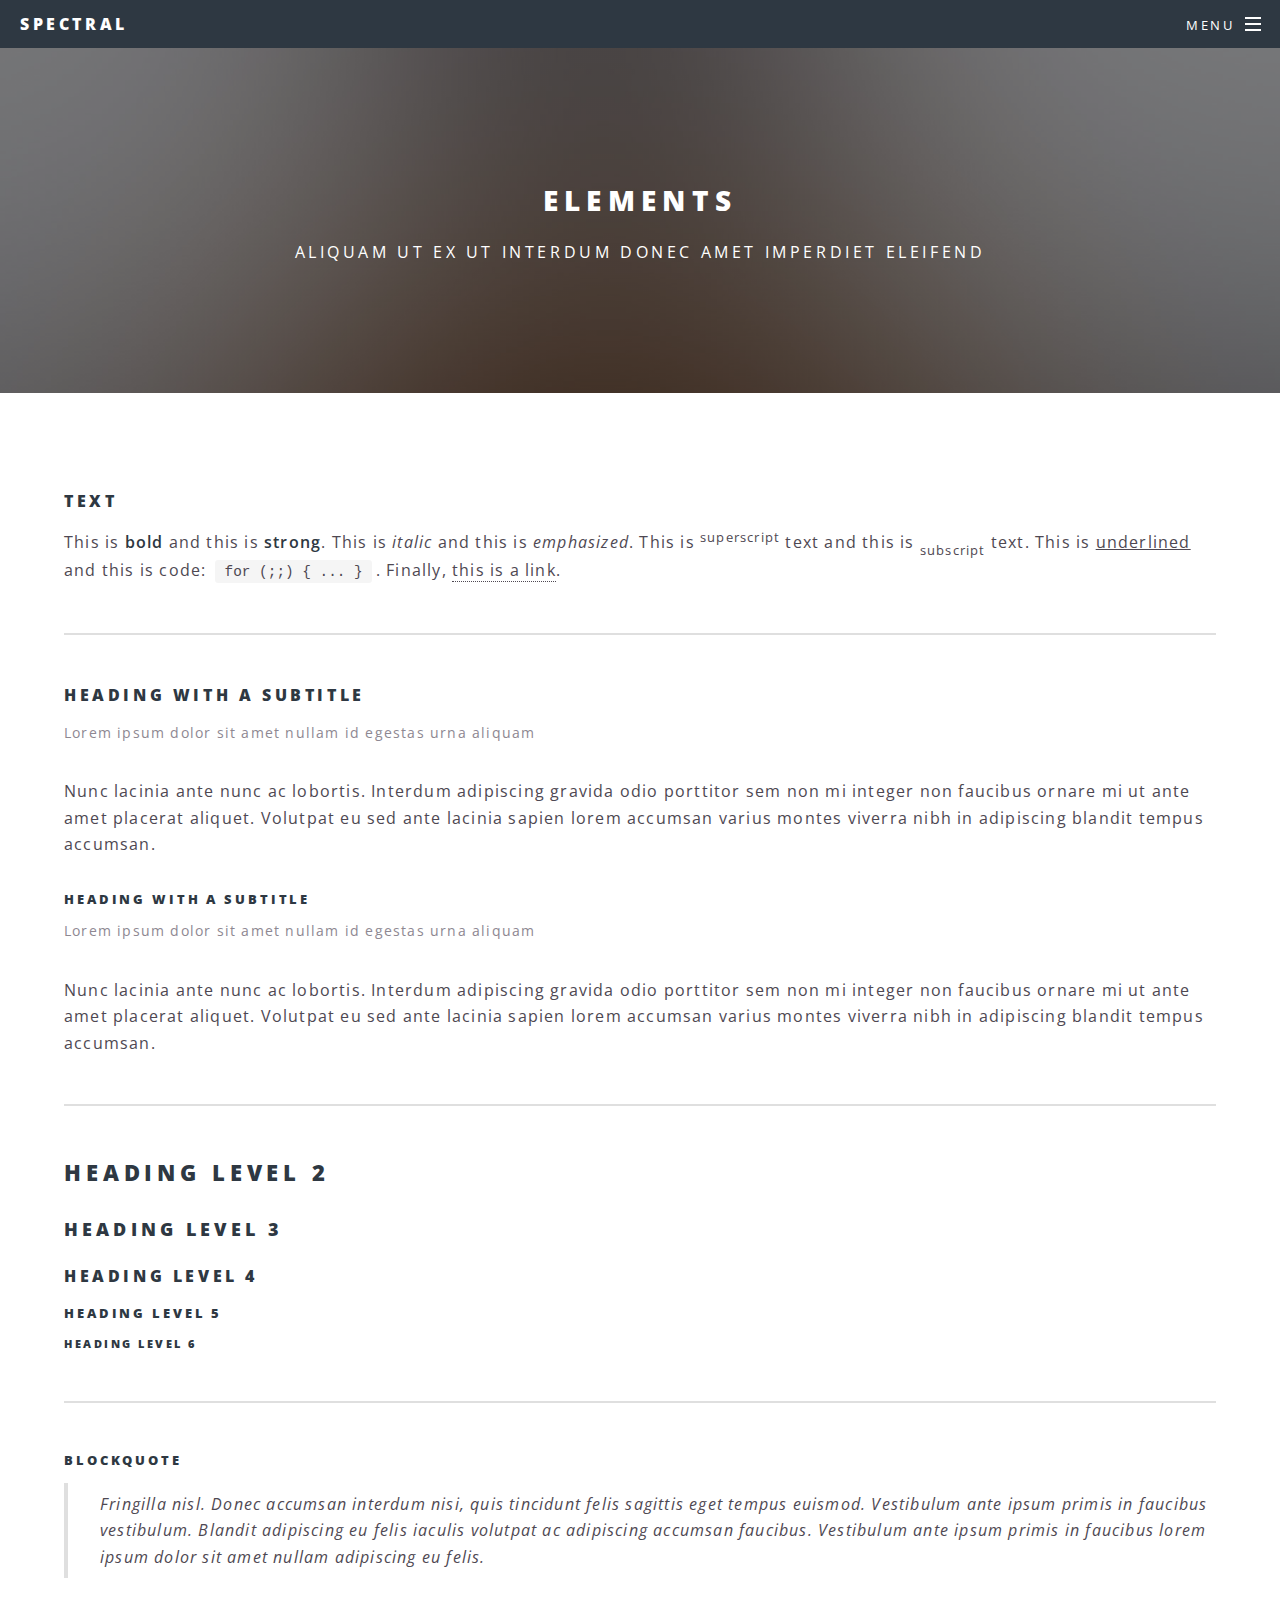
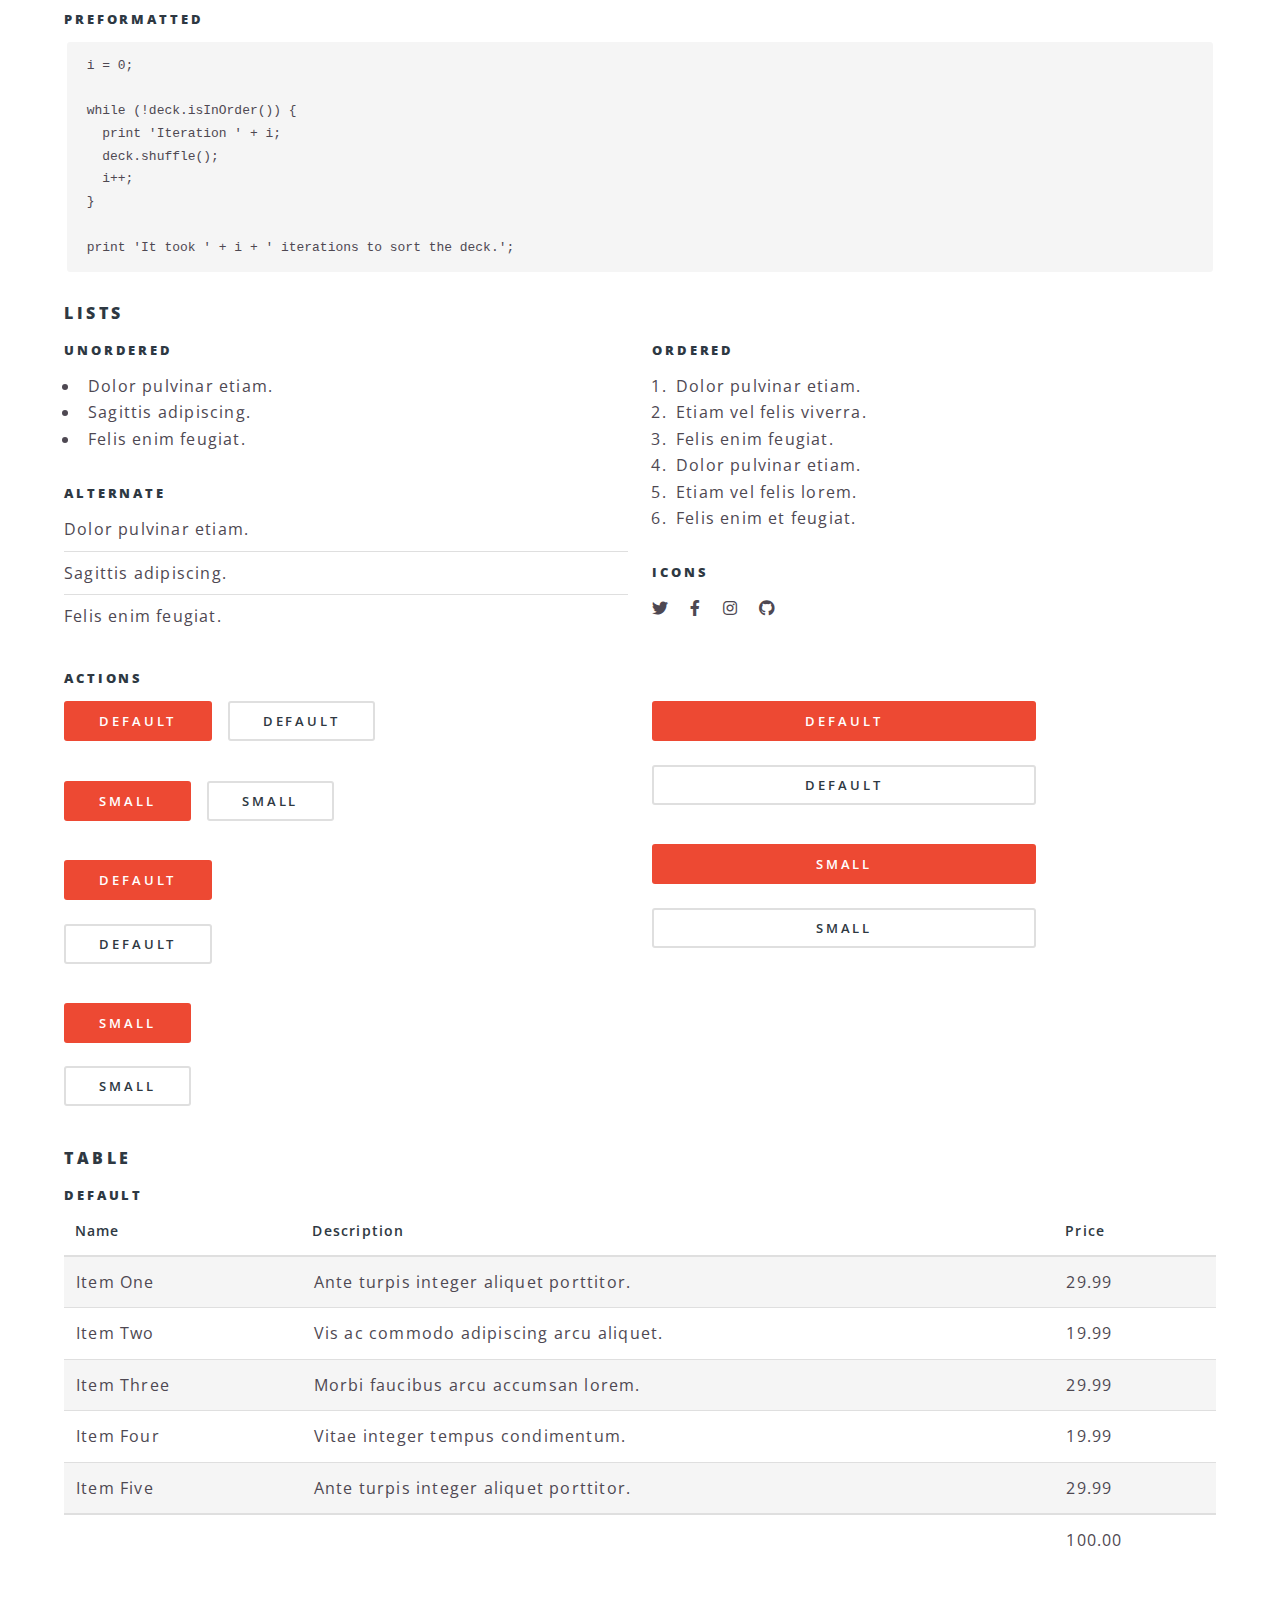
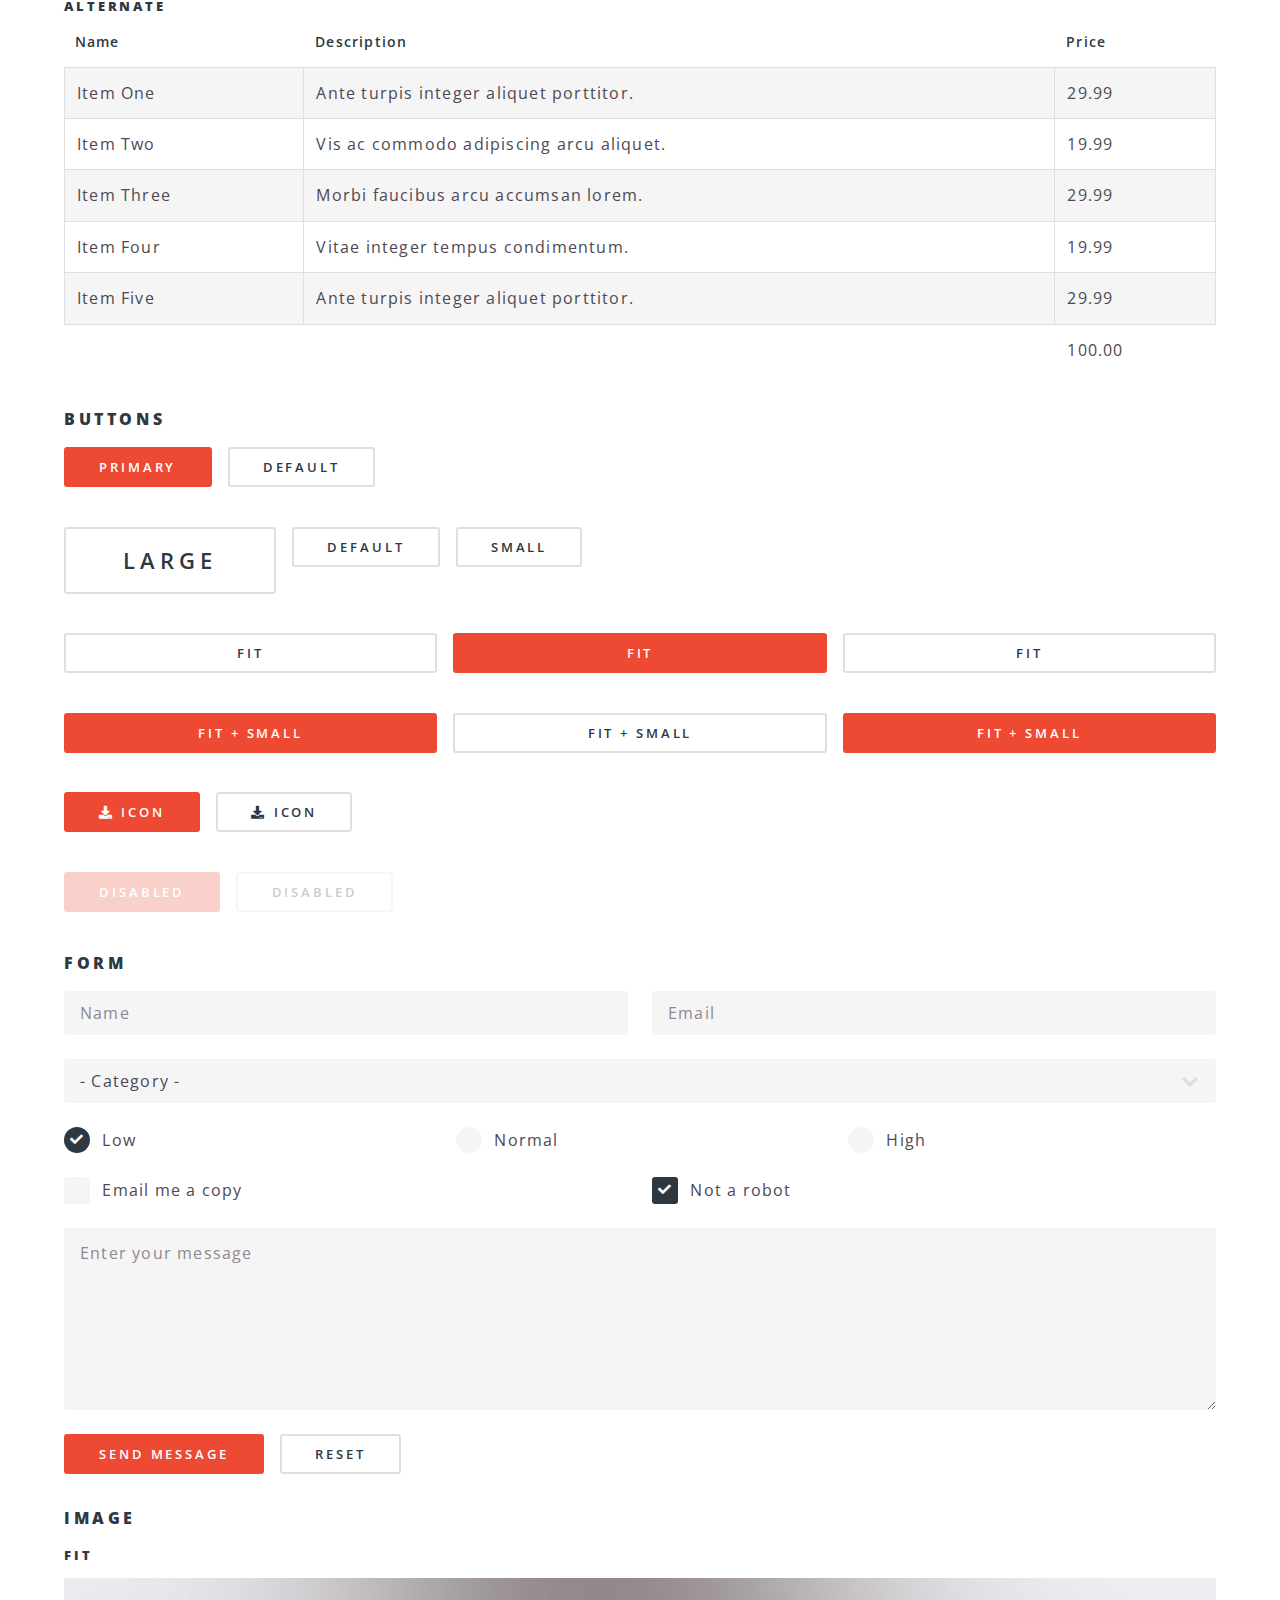
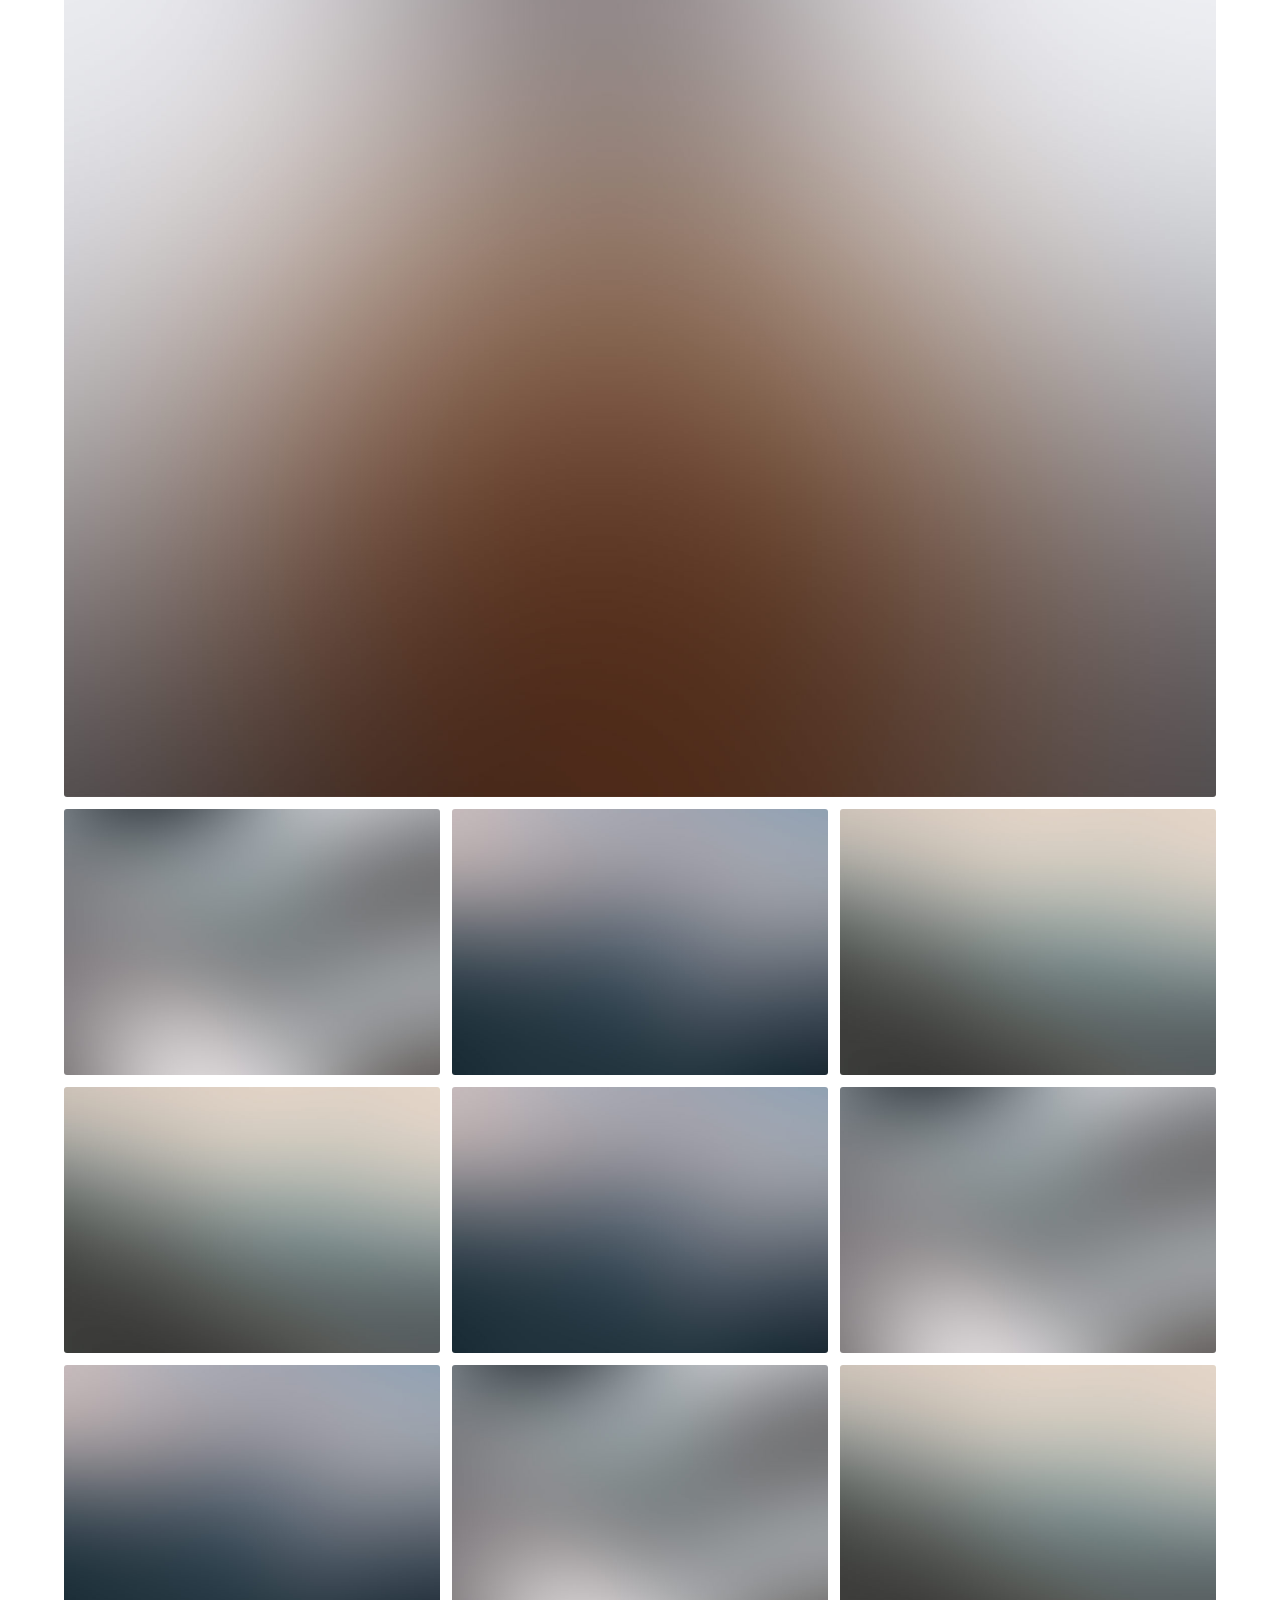
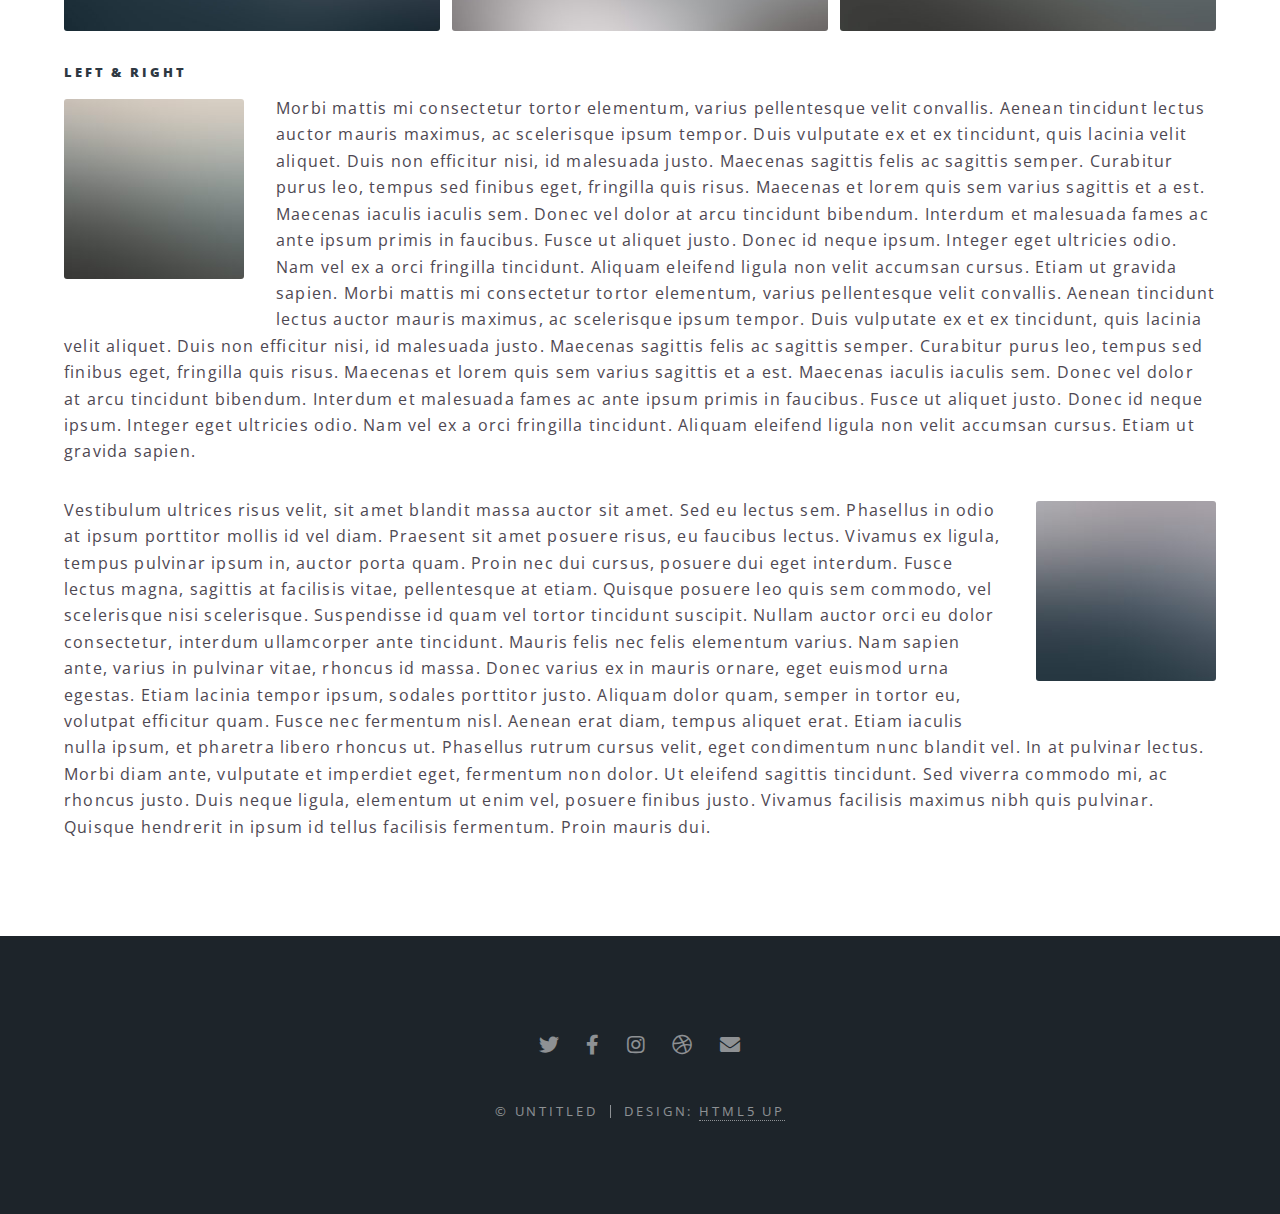
==== elements.html @ 9e17412e "initial commit" ====
<!DOCTYPE HTML>
<!--
	Spectral by HTML5 UP
	html5up.net | @ajlkn
	Free for personal and commercial use under the CCA 3.0 license (html5up.net/license)
-->
<html>
	<head>
		<title>Elements - Spectral by HTML5 UP</title>
		<meta charset="utf-8" />
		<meta name="viewport" content="width=device-width, initial-scale=1, user-scalable=no" />
		<link rel="stylesheet" href="assets/css/main.css" />
		<noscript><link rel="stylesheet" href="assets/css/noscript.css" /></noscript>
	</head>
	<body class="is-preload">

		<!-- Page Wrapper -->
			<div id="page-wrapper">

				<!-- Header -->
					<header id="header">
						<h1><a href="index.html">Spectral</a></h1>
						<nav id="nav">
							<ul>
								<li class="special">
									<a href="#menu" class="menuToggle"><span>Menu</span></a>
									<div id="menu">
										<ul>
											<li><a href="index.html">Home</a></li>
											<li><a href="generic.html">Generic</a></li>
											<li><a href="elements.html">Elements</a></li>
											<li><a href="#">Sign Up</a></li>
											<li><a href="#">Log In</a></li>
										</ul>
									</div>
								</li>
							</ul>
						</nav>
					</header>

				<!-- Main -->
					<article id="main">
						<header>
							<h2>Elements</h2>
							<p>Aliquam ut ex ut interdum donec amet imperdiet eleifend</p>
						</header>
						<section class="wrapper style5">
							<div class="inner">

								<section>
									<h4>Text</h4>
									<p>This is <b>bold</b> and this is <strong>strong</strong>. This is <i>italic</i> and this is <em>emphasized</em>.
									This is <sup>superscript</sup> text and this is <sub>subscript</sub> text.
									This is <u>underlined</u> and this is code: <code>for (;;) { ... }</code>. Finally, <a href="#">this is a link</a>.</p>
									<hr />
									<header>
										<h4>Heading with a Subtitle</h4>
										<p>Lorem ipsum dolor sit amet nullam id egestas urna aliquam</p>
									</header>
									<p>Nunc lacinia ante nunc ac lobortis. Interdum adipiscing gravida odio porttitor sem non mi integer non faucibus ornare mi ut ante amet placerat aliquet. Volutpat eu sed ante lacinia sapien lorem accumsan varius montes viverra nibh in adipiscing blandit tempus accumsan.</p>
									<header>
										<h5>Heading with a Subtitle</h5>
										<p>Lorem ipsum dolor sit amet nullam id egestas urna aliquam</p>
									</header>
									<p>Nunc lacinia ante nunc ac lobortis. Interdum adipiscing gravida odio porttitor sem non mi integer non faucibus ornare mi ut ante amet placerat aliquet. Volutpat eu sed ante lacinia sapien lorem accumsan varius montes viverra nibh in adipiscing blandit tempus accumsan.</p>
									<hr />
									<h2>Heading Level 2</h2>
									<h3>Heading Level 3</h3>
									<h4>Heading Level 4</h4>
									<h5>Heading Level 5</h5>
									<h6>Heading Level 6</h6>
									<hr />
									<h5>Blockquote</h5>
									<blockquote>Fringilla nisl. Donec accumsan interdum nisi, quis tincidunt felis sagittis eget tempus euismod. Vestibulum ante ipsum primis in faucibus vestibulum. Blandit adipiscing eu felis iaculis volutpat ac adipiscing accumsan faucibus. Vestibulum ante ipsum primis in faucibus lorem ipsum dolor sit amet nullam adipiscing eu felis.</blockquote>
									<h5>Preformatted</h5>
									<pre><code>i = 0;

while (!deck.isInOrder()) {
  print 'Iteration ' + i;
  deck.shuffle();
  i++;
}

print 'It took ' + i + ' iterations to sort the deck.';</code></pre>
								</section>

								<section>
									<h4>Lists</h4>
									<div class="row">
										<div class="col-6 col-12-medium">
											<h5>Unordered</h5>
											<ul>
												<li>Dolor pulvinar etiam.</li>
												<li>Sagittis adipiscing.</li>
												<li>Felis enim feugiat.</li>
											</ul>
											<h5>Alternate</h5>
											<ul class="alt">
												<li>Dolor pulvinar etiam.</li>
												<li>Sagittis adipiscing.</li>
												<li>Felis enim feugiat.</li>
											</ul>
										</div>
										<div class="col-6 col-12-medium">
											<h5>Ordered</h5>
											<ol>
												<li>Dolor pulvinar etiam.</li>
												<li>Etiam vel felis viverra.</li>
												<li>Felis enim feugiat.</li>
												<li>Dolor pulvinar etiam.</li>
												<li>Etiam vel felis lorem.</li>
												<li>Felis enim et feugiat.</li>
											</ol>
											<h5>Icons</h5>
											<ul class="icons">
												<li><a href="#" class="icon brands fa-twitter"><span class="label">Twitter</span></a></li>
												<li><a href="#" class="icon brands fa-facebook-f"><span class="label">Facebook</span></a></li>
												<li><a href="#" class="icon brands fa-instagram"><span class="label">Instagram</span></a></li>
												<li><a href="#" class="icon brands fa-github"><span class="label">Github</span></a></li>
											</ul>
										</div>
									</div>
									<h5>Actions</h5>
									<div class="row">
										<div class="col-6 col-12-medium">
											<ul class="actions">
												<li><a href="#" class="button primary">Default</a></li>
												<li><a href="#" class="button">Default</a></li>
											</ul>
											<ul class="actions small">
												<li><a href="#" class="button primary small">Small</a></li>
												<li><a href="#" class="button small">Small</a></li>
											</ul>
											<ul class="actions stacked">
												<li><a href="#" class="button primary">Default</a></li>
												<li><a href="#" class="button">Default</a></li>
											</ul>
											<ul class="actions stacked">
												<li><a href="#" class="button primary small">Small</a></li>
												<li><a href="#" class="button small">Small</a></li>
											</ul>
										</div>
										<div class="col-6 col-12-medium">
											<ul class="actions stacked">
												<li><a href="#" class="button primary fit">Default</a></li>
												<li><a href="#" class="button fit">Default</a></li>
											</ul>
											<ul class="actions stacked">
												<li><a href="#" class="button primary small fit">Small</a></li>
												<li><a href="#" class="button small fit">Small</a></li>
											</ul>
										</div>
									</div>
								</section>

								<section>
									<h4>Table</h4>
									<h5>Default</h5>
									<div class="table-wrapper">
										<table>
											<thead>
												<tr>
													<th>Name</th>
													<th>Description</th>
													<th>Price</th>
												</tr>
											</thead>
											<tbody>
												<tr>
													<td>Item One</td>
													<td>Ante turpis integer aliquet porttitor.</td>
													<td>29.99</td>
												</tr>
												<tr>
													<td>Item Two</td>
													<td>Vis ac commodo adipiscing arcu aliquet.</td>
													<td>19.99</td>
												</tr>
												<tr>
													<td>Item Three</td>
													<td> Morbi faucibus arcu accumsan lorem.</td>
													<td>29.99</td>
												</tr>
												<tr>
													<td>Item Four</td>
													<td>Vitae integer tempus condimentum.</td>
													<td>19.99</td>
												</tr>
												<tr>
													<td>Item Five</td>
													<td>Ante turpis integer aliquet porttitor.</td>
													<td>29.99</td>
												</tr>
											</tbody>
											<tfoot>
												<tr>
													<td colspan="2"></td>
													<td>100.00</td>
												</tr>
											</tfoot>
										</table>
									</div>

									<h5>Alternate</h5>
									<div class="table-wrapper">
										<table class="alt">
											<thead>
												<tr>
													<th>Name</th>
													<th>Description</th>
													<th>Price</th>
												</tr>
											</thead>
											<tbody>
												<tr>
													<td>Item One</td>
													<td>Ante turpis integer aliquet porttitor.</td>
													<td>29.99</td>
												</tr>
												<tr>
													<td>Item Two</td>
													<td>Vis ac commodo adipiscing arcu aliquet.</td>
													<td>19.99</td>
												</tr>
												<tr>
													<td>Item Three</td>
													<td> Morbi faucibus arcu accumsan lorem.</td>
													<td>29.99</td>
												</tr>
												<tr>
													<td>Item Four</td>
													<td>Vitae integer tempus condimentum.</td>
													<td>19.99</td>
												</tr>
												<tr>
													<td>Item Five</td>
													<td>Ante turpis integer aliquet porttitor.</td>
													<td>29.99</td>
												</tr>
											</tbody>
											<tfoot>
												<tr>
													<td colspan="2"></td>
													<td>100.00</td>
												</tr>
											</tfoot>
										</table>
									</div>
								</section>

								<section>
									<h4>Buttons</h4>
									<ul class="actions">
										<li><a href="#" class="button primary">Primary</a></li>
										<li><a href="#" class="button">Default</a></li>
									</ul>
									<ul class="actions">
										<li><a href="#" class="button large">Large</a></li>
										<li><a href="#" class="button">Default</a></li>
										<li><a href="#" class="button small">Small</a></li>
									</ul>
									<ul class="actions fit">
										<li><a href="#" class="button fit">Fit</a></li>
										<li><a href="#" class="button primary fit">Fit</a></li>
										<li><a href="#" class="button fit">Fit</a></li>
									</ul>
									<ul class="actions fit small">
										<li><a href="#" class="button primary fit small">Fit + Small</a></li>
										<li><a href="#" class="button fit small">Fit + Small</a></li>
										<li><a href="#" class="button primary fit small">Fit + Small</a></li>
									</ul>
									<ul class="actions">
										<li><a href="#" class="button primary icon solid fa-download">Icon</a></li>
										<li><a href="#" class="button icon solid fa-download">Icon</a></li>
									</ul>
									<ul class="actions">
										<li><span class="button primary disabled">Disabled</span></li>
										<li><span class="button disabled">Disabled</span></li>
									</ul>
								</section>

								<section>
									<h4>Form</h4>
									<form method="post" action="#">
										<div class="row gtr-uniform">
											<div class="col-6 col-12-xsmall">
												<input type="text" name="demo-name" id="demo-name" value="" placeholder="Name" />
											</div>
											<div class="col-6 col-12-xsmall">
												<input type="email" name="demo-email" id="demo-email" value="" placeholder="Email" />
											</div>
											<div class="col-12">
												<select name="demo-category" id="demo-category">
													<option value="">- Category -</option>
													<option value="1">Manufacturing</option>
													<option value="1">Shipping</option>
													<option value="1">Administration</option>
													<option value="1">Human Resources</option>
												</select>
											</div>
											<div class="col-4 col-12-small">
												<input type="radio" id="demo-priority-low" name="demo-priority" checked>
												<label for="demo-priority-low">Low</label>
											</div>
											<div class="col-4 col-12-small">
												<input type="radio" id="demo-priority-normal" name="demo-priority">
												<label for="demo-priority-normal">Normal</label>
											</div>
											<div class="col-4 col-12-small">
												<input type="radio" id="demo-priority-high" name="demo-priority">
												<label for="demo-priority-high">High</label>
											</div>
											<div class="col-6 col-12-small">
												<input type="checkbox" id="demo-copy" name="demo-copy">
												<label for="demo-copy">Email me a copy</label>
											</div>
											<div class="col-6 col-12-small">
												<input type="checkbox" id="demo-human" name="demo-human" checked>
												<label for="demo-human">Not a robot</label>
											</div>
											<div class="col-12">
												<textarea name="demo-message" id="demo-message" placeholder="Enter your message" rows="6"></textarea>
											</div>
											<div class="col-12">
												<ul class="actions">
													<li><input type="submit" value="Send Message" class="primary" /></li>
													<li><input type="reset" value="Reset" /></li>
												</ul>
											</div>
										</div>
									</form>
								</section>

								<section>
									<h4>Image</h4>
									<h5>Fit</h5>
									<div class="box alt">
										<div class="row gtr-50 gtr-uniform">
											<div class="col-12"><span class="image fit"><img src="images/banner.jpg" alt="" /></span></div>
											<div class="col-4"><span class="image fit"><img src="images/pic01.jpg" alt="" /></span></div>
											<div class="col-4"><span class="image fit"><img src="images/pic02.jpg" alt="" /></span></div>
											<div class="col-4"><span class="image fit"><img src="images/pic03.jpg" alt="" /></span></div>
											<div class="col-4"><span class="image fit"><img src="images/pic03.jpg" alt="" /></span></div>
											<div class="col-4"><span class="image fit"><img src="images/pic02.jpg" alt="" /></span></div>
											<div class="col-4"><span class="image fit"><img src="images/pic01.jpg" alt="" /></span></div>
											<div class="col-4"><span class="image fit"><img src="images/pic02.jpg" alt="" /></span></div>
											<div class="col-4"><span class="image fit"><img src="images/pic01.jpg" alt="" /></span></div>
											<div class="col-4"><span class="image fit"><img src="images/pic03.jpg" alt="" /></span></div>
										</div>
									</div>
									<h5>Left &amp; Right</h5>
									<p><span class="image left"><img src="images/pic04.jpg" alt="" /></span>Morbi mattis mi consectetur tortor elementum, varius pellentesque velit convallis. Aenean tincidunt lectus auctor mauris maximus, ac scelerisque ipsum tempor. Duis vulputate ex et ex tincidunt, quis lacinia velit aliquet. Duis non efficitur nisi, id malesuada justo. Maecenas sagittis felis ac sagittis semper. Curabitur purus leo, tempus sed finibus eget, fringilla quis risus. Maecenas et lorem quis sem varius sagittis et a est. Maecenas iaculis iaculis sem. Donec vel dolor at arcu tincidunt bibendum. Interdum et malesuada fames ac ante ipsum primis in faucibus. Fusce ut aliquet justo. Donec id neque ipsum. Integer eget ultricies odio. Nam vel ex a orci fringilla tincidunt. Aliquam eleifend ligula non velit accumsan cursus. Etiam ut gravida sapien. Morbi mattis mi consectetur tortor elementum, varius pellentesque velit convallis. Aenean tincidunt lectus auctor mauris maximus, ac scelerisque ipsum tempor. Duis vulputate ex et ex tincidunt, quis lacinia velit aliquet. Duis non efficitur nisi, id malesuada justo. Maecenas sagittis felis ac sagittis semper. Curabitur purus leo, tempus sed finibus eget, fringilla quis risus. Maecenas et lorem quis sem varius sagittis et a est. Maecenas iaculis iaculis sem. Donec vel dolor at arcu tincidunt bibendum. Interdum et malesuada fames ac ante ipsum primis in faucibus. Fusce ut aliquet justo. Donec id neque ipsum. Integer eget ultricies odio. Nam vel ex a orci fringilla tincidunt. Aliquam eleifend ligula non velit accumsan cursus. Etiam ut gravida sapien.</p>
									<p><span class="image right"><img src="images/pic05.jpg" alt="" /></span>Vestibulum ultrices risus velit, sit amet blandit massa auctor sit amet. Sed eu lectus sem. Phasellus in odio at ipsum porttitor mollis id vel diam. Praesent sit amet posuere risus, eu faucibus lectus. Vivamus ex ligula, tempus pulvinar ipsum in, auctor porta quam. Proin nec dui cursus, posuere dui eget interdum. Fusce lectus magna, sagittis at facilisis vitae, pellentesque at etiam. Quisque posuere leo quis sem commodo, vel scelerisque nisi scelerisque. Suspendisse id quam vel tortor tincidunt suscipit. Nullam auctor orci eu dolor consectetur, interdum ullamcorper ante tincidunt. Mauris felis nec felis elementum varius. Nam sapien ante, varius in pulvinar vitae, rhoncus id massa. Donec varius ex in mauris ornare, eget euismod urna egestas. Etiam lacinia tempor ipsum, sodales porttitor justo. Aliquam dolor quam, semper in tortor eu, volutpat efficitur quam. Fusce nec fermentum nisl. Aenean erat diam, tempus aliquet erat. Etiam iaculis nulla ipsum, et pharetra libero rhoncus ut. Phasellus rutrum cursus velit, eget condimentum nunc blandit vel. In at pulvinar lectus. Morbi diam ante, vulputate et imperdiet eget, fermentum non dolor. Ut eleifend sagittis tincidunt. Sed viverra commodo mi, ac rhoncus justo. Duis neque ligula, elementum ut enim vel, posuere finibus justo. Vivamus facilisis maximus nibh quis pulvinar. Quisque hendrerit in ipsum id tellus facilisis fermentum. Proin mauris dui.</p>
								</section>

							</div>
						</section>
					</article>

				<!-- Footer -->
					<footer id="footer">
						<ul class="icons">
							<li><a href="#" class="icon brands fa-twitter"><span class="label">Twitter</span></a></li>
							<li><a href="#" class="icon brands fa-facebook-f"><span class="label">Facebook</span></a></li>
							<li><a href="#" class="icon brands fa-instagram"><span class="label">Instagram</span></a></li>
							<li><a href="#" class="icon brands fa-dribbble"><span class="label">Dribbble</span></a></li>
							<li><a href="#" class="icon solid fa-envelope"><span class="label">Email</span></a></li>
						</ul>
						<ul class="copyright">
							<li>&copy; Untitled</li><li>Design: <a href="http://html5up.net">HTML5 UP</a></li>
						</ul>
					</footer>

			</div>

		<!-- Scripts -->
			<script src="assets/js/jquery.min.js"></script>
			<script src="assets/js/jquery.scrollex.min.js"></script>
			<script src="assets/js/jquery.scrolly.min.js"></script>
			<script src="assets/js/browser.min.js"></script>
			<script src="assets/js/breakpoints.min.js"></script>
			<script src="assets/js/util.js"></script>
			<script src="assets/js/main.js"></script>

	</body>
</html>
---- assets/css/main.css ----
@import url(fontawesome-all.min.css);
@import url("https://fonts.googleapis.com/css?family=Open+Sans:400,400italic,600,600italic,800,800italic");

/*
	Spectral by HTML5 UP
	html5up.net | @ajlkn
	Free for personal and commercial use under the CCA 3.0 license (html5up.net/license)
*/

html, body, div, span, applet, object,
iframe, h1, h2, h3, h4, h5, h6, p, blockquote,
pre, a, abbr, acronym, address, big, cite,
code, del, dfn, em, img, ins, kbd, q, s, samp,
small, strike, strong, sub, sup, tt, var, b,
u, i, center, dl, dt, dd, ol, ul, li, fieldset,
form, label, legend, table, caption, tbody,
tfoot, thead, tr, th, td, article, aside,
canvas, details, embed, figure, figcaption,
footer, header, hgroup, menu, nav, output, ruby,
section, summary, time, mark, audio, video {
	margin: 0;
	padding: 0;
	border: 0;
	font-size: 100%;
	font: inherit;
	vertical-align: baseline;}

article, aside, details, figcaption, figure,
footer, header, hgroup, menu, nav, section {
	display: block;}

body {
	line-height: 1;
}

ol, ul {
	list-style: none;
}

blockquote, q {
	quotes: none;
}

	blockquote:before, blockquote:after, q:before, q:after {
		content: '';
		content: none;
	}

table {
	border-collapse: collapse;
	border-spacing: 0;
}

body {
	-webkit-text-size-adjust: none;
}

mark {
	background-color: transparent;
	color: inherit;
}

input::-moz-focus-inner {
	border: 0;
	padding: 0;
}

input, select, textarea {
	-moz-appearance: none;
	-webkit-appearance: none;
	-ms-appearance: none;
	appearance: none;
}

/* Basic */

	@-ms-viewport {
		width: device-width;
	}

	html {
		box-sizing: border-box;
	}

	*, *:before, *:after {
		box-sizing: inherit;
	}

	body {
		background: #2e3842;
	}

		body.is-preload *, body.is-preload *:before, body.is-preload *:after {
			-moz-animation: none !important;
			-webkit-animation: none !important;
			-ms-animation: none !important;
			animation: none !important;
			-moz-transition: none !important;
			-webkit-transition: none !important;
			-ms-transition: none !important;
			transition: none !important;
		}

	body, input, select, textarea {
		color: #fff;
		font-family: "Open Sans", Helvetica, sans-serif;
		font-size: 15pt;
		font-weight: 400;
		letter-spacing: 0.075em;
		line-height: 1.65em;
	}

		@media screen and (max-width: 1680px) {

			body, input, select, textarea {
				font-size: 13pt;
			}

		}

		@media screen and (max-width: 1280px) {

			body, input, select, textarea {
				font-size: 12pt;
			}

		}

		@media screen and (max-width: 736px) {

			body, input, select, textarea {
				font-size: 11pt;
				letter-spacing: 0.0375em;
			}

		}

	a {
		-moz-transition: color 0.2s ease, border-bottom-color 0.2s ease;
		-webkit-transition: color 0.2s ease, border-bottom-color 0.2s ease;
		-ms-transition: color 0.2s ease, border-bottom-color 0.2s ease;
		transition: color 0.2s ease, border-bottom-color 0.2s ease;
		border-bottom: dotted 1px;
		color: inherit;
		text-decoration: none;
	}

		a:hover {
			border-bottom-color: transparent;
		}

	strong, b {
		color: #fff;
		font-weight: 600;
	}

	em, i {
		font-style: italic;
	}

	p {
		margin: 0 0 2em 0;
	}

	h1, h2, h3, h4, h5, h6 {
		color: #fff;
		font-weight: 800;
		letter-spacing: 0.225em;
		line-height: 1em;
		margin: 0 0 1em 0;
		text-transform: uppercase;
	}

		h1 a, h2 a, h3 a, h4 a, h5 a, h6 a {
			color: inherit;
			text-decoration: none;
		}

	h2 {
		font-size: 1.35em;
		line-height: 1.75em;
	}

		@media screen and (max-width: 736px) {

			h2 {
				font-size: 1.1em;
				line-height: 1.65em;
			}

		}

	h3 {
		font-size: 1.15em;
		line-height: 1.75em;
	}

		@media screen and (max-width: 736px) {

			h3 {
				font-size: 1em;
				line-height: 1.65em;
			}

		}

	h4 {
		font-size: 1em;
		line-height: 1.5em;
	}

	h5 {
		font-size: 0.8em;
		line-height: 1.5em;
	}

	h6 {
		font-size: 0.7em;
		line-height: 1.5em;
	}

	sub {
		font-size: 0.8em;
		position: relative;
		top: 0.5em;
	}

	sup {
		font-size: 0.8em;
		position: relative;
		top: -0.5em;
	}

	hr {
		border: 0;
		border-bottom: solid 2px #fff;
		margin: 3em 0;
	}

		hr.major {
			margin: 4.5em 0;
		}

	blockquote {
		border-left: solid 4px #fff;
		font-style: italic;
		margin: 0 0 2em 0;
		padding: 0.5em 0 0.5em 2em;
	}

	code {
		background: rgba(144, 144, 144, 0.25);
		border-radius: 3px;
		font-family: "Courier New", monospace;
		font-size: 0.9em;
		letter-spacing: 0;
		margin: 0 0.25em;
		padding: 0.25em 0.65em;
	}

	pre {
		-webkit-overflow-scrolling: touch;
		font-family: "Courier New", monospace;
		font-size: 0.9em;
		margin: 0 0 2em 0;
	}

		pre code {
			display: block;
			line-height: 1.75em;
			padding: 1em 1.5em;
			overflow-x: auto;
		}

	.align-left {
		text-align: left;
	}

	.align-center {
		text-align: center;
	}

	.align-right {
		text-align: right;
	}

/* Row */

	.row {
		display: flex;
		flex-wrap: wrap;
		box-sizing: border-box;
		align-items: stretch;
	}

		.row > * {
			box-sizing: border-box;
		}

		.row.gtr-uniform > * > :last-child {
			margin-bottom: 0;
		}

		.row.aln-left {
			justify-content: flex-start;
		}

		.row.aln-center {
			justify-content: center;
		}

		.row.aln-right {
			justify-content: flex-end;
		}

		.row.aln-top {
			align-items: flex-start;
		}

		.row.aln-middle {
			align-items: center;
		}

		.row.aln-bottom {
			align-items: flex-end;
		}

		.row > .imp {
			order: -1;
		}

		.row > .col-1 {
			width: 8.33333%;
		}

		.row > .off-1 {
			margin-left: 8.33333%;
		}

		.row > .col-2 {
			width: 16.66667%;
		}

		.row > .off-2 {
			margin-left: 16.66667%;
		}

		.row > .col-3 {
			width: 25%;
		}

		.row > .off-3 {
			margin-left: 25%;
		}

		.row > .col-4 {
			width: 33.33333%;
		}

		.row > .off-4 {
			margin-left: 33.33333%;
		}

		.row > .col-5 {
			width: 41.66667%;
		}

		.row > .off-5 {
			margin-left: 41.66667%;
		}

		.row > .col-6 {
			width: 50%;
		}

		.row > .off-6 {
			margin-left: 50%;
		}

		.row > .col-7 {
			width: 58.33333%;
		}

		.row > .off-7 {
			margin-left: 58.33333%;
		}

		.row > .col-8 {
			width: 66.66667%;
		}

		.row > .off-8 {
			margin-left: 66.66667%;
		}

		.row > .col-9 {
			width: 75%;
		}

		.row > .off-9 {
			margin-left: 75%;
		}

		.row > .col-10 {
			width: 83.33333%;
		}

		.row > .off-10 {
			margin-left: 83.33333%;
		}

		.row > .col-11 {
			width: 91.66667%;
		}

		.row > .off-11 {
			margin-left: 91.66667%;
		}

		.row > .col-12 {
			width: 100%;
		}

		.row > .off-12 {
			margin-left: 100%;
		}

		.row.gtr-0 {
			margin-top: 0;
			margin-left: 0em;
		}

			.row.gtr-0 > * {
				padding: 0 0 0 0em;
			}

			.row.gtr-0.gtr-uniform {
				margin-top: 0em;
			}

				.row.gtr-0.gtr-uniform > * {
					padding-top: 0em;
				}

		.row.gtr-25 {
			margin-top: 0;
			margin-left: -0.375em;
		}

			.row.gtr-25 > * {
				padding: 0 0 0 0.375em;
			}

			.row.gtr-25.gtr-uniform {
				margin-top: -0.375em;
			}

				.row.gtr-25.gtr-uniform > * {
					padding-top: 0.375em;
				}

		.row.gtr-50 {
			margin-top: 0;
			margin-left: -0.75em;
		}

			.row.gtr-50 > * {
				padding: 0 0 0 0.75em;
			}

			.row.gtr-50.gtr-uniform {
				margin-top: -0.75em;
			}

				.row.gtr-50.gtr-uniform > * {
					padding-top: 0.75em;
				}

		.row {
			margin-top: 0;
			margin-left: -1.5em;
		}

			.row > * {
				padding: 0 0 0 1.5em;
			}

			.row.gtr-uniform {
				margin-top: -1.5em;
			}

				.row.gtr-uniform > * {
					padding-top: 1.5em;
				}

		.row.gtr-150 {
			margin-top: 0;
			margin-left: -2.25em;
		}

			.row.gtr-150 > * {
				padding: 0 0 0 2.25em;
			}

			.row.gtr-150.gtr-uniform {
				margin-top: -2.25em;
			}

				.row.gtr-150.gtr-uniform > * {
					padding-top: 2.25em;
				}

		.row.gtr-200 {
			margin-top: 0;
			margin-left: -3em;
		}

			.row.gtr-200 > * {
				padding: 0 0 0 3em;
			}

			.row.gtr-200.gtr-uniform {
				margin-top: -3em;
			}

				.row.gtr-200.gtr-uniform > * {
					padding-top: 3em;
				}

		@media screen and (max-width: 1680px) {

			.row {
				display: flex;
				flex-wrap: wrap;
				box-sizing: border-box;
				align-items: stretch;
			}

				.row > * {
					box-sizing: border-box;
				}

				.row.gtr-uniform > * > :last-child {
					margin-bottom: 0;
				}

				.row.aln-left {
					justify-content: flex-start;
				}

				.row.aln-center {
					justify-content: center;
				}

				.row.aln-right {
					justify-content: flex-end;
				}

				.row.aln-top {
					align-items: flex-start;
				}

				.row.aln-middle {
					align-items: center;
				}

				.row.aln-bottom {
					align-items: flex-end;
				}

				.row > .imp-xlarge {
					order: -1;
				}

				.row > .col-1-xlarge {
					width: 8.33333%;
				}

				.row > .off-1-xlarge {
					margin-left: 8.33333%;
				}

				.row > .col-2-xlarge {
					width: 16.66667%;
				}

				.row > .off-2-xlarge {
					margin-left: 16.66667%;
				}

				.row > .col-3-xlarge {
					width: 25%;
				}

				.row > .off-3-xlarge {
					margin-left: 25%;
				}

				.row > .col-4-xlarge {
					width: 33.33333%;
				}

				.row > .off-4-xlarge {
					margin-left: 33.33333%;
				}

				.row > .col-5-xlarge {
					width: 41.66667%;
				}

				.row > .off-5-xlarge {
					margin-left: 41.66667%;
				}

				.row > .col-6-xlarge {
					width: 50%;
				}

				.row > .off-6-xlarge {
					margin-left: 50%;
				}

				.row > .col-7-xlarge {
					width: 58.33333%;
				}

				.row > .off-7-xlarge {
					margin-left: 58.33333%;
				}

				.row > .col-8-xlarge {
					width: 66.66667%;
				}

				.row > .off-8-xlarge {
					margin-left: 66.66667%;
				}

				.row > .col-9-xlarge {
					width: 75%;
				}

				.row > .off-9-xlarge {
					margin-left: 75%;
				}

				.row > .col-10-xlarge {
					width: 83.33333%;
				}

				.row > .off-10-xlarge {
					margin-left: 83.33333%;
				}

				.row > .col-11-xlarge {
					width: 91.66667%;
				}

				.row > .off-11-xlarge {
					margin-left: 91.66667%;
				}

				.row > .col-12-xlarge {
					width: 100%;
				}

				.row > .off-12-xlarge {
					margin-left: 100%;
				}

				.row.gtr-0 {
					margin-top: 0;
					margin-left: 0em;
				}

					.row.gtr-0 > * {
						padding: 0 0 0 0em;
					}

					.row.gtr-0.gtr-uniform {
						margin-top: 0em;
					}

						.row.gtr-0.gtr-uniform > * {
							padding-top: 0em;
						}

				.row.gtr-25 {
					margin-top: 0;
					margin-left: -0.375em;
				}

					.row.gtr-25 > * {
						padding: 0 0 0 0.375em;
					}

					.row.gtr-25.gtr-uniform {
						margin-top: -0.375em;
					}

						.row.gtr-25.gtr-uniform > * {
							padding-top: 0.375em;
						}

				.row.gtr-50 {
					margin-top: 0;
					margin-left: -0.75em;
				}

					.row.gtr-50 > * {
						padding: 0 0 0 0.75em;
					}

					.row.gtr-50.gtr-uniform {
						margin-top: -0.75em;
					}

						.row.gtr-50.gtr-uniform > * {
							padding-top: 0.75em;
						}

				.row {
					margin-top: 0;
					margin-left: -1.5em;
				}

					.row > * {
						padding: 0 0 0 1.5em;
					}

					.row.gtr-uniform {
						margin-top: -1.5em;
					}

						.row.gtr-uniform > * {
							padding-top: 1.5em;
						}

				.row.gtr-150 {
					margin-top: 0;
					margin-left: -2.25em;
				}

					.row.gtr-150 > * {
						padding: 0 0 0 2.25em;
					}

					.row.gtr-150.gtr-uniform {
						margin-top: -2.25em;
					}

						.row.gtr-150.gtr-uniform > * {
							padding-top: 2.25em;
						}

				.row.gtr-200 {
					margin-top: 0;
					margin-left: -3em;
				}

					.row.gtr-200 > * {
						padding: 0 0 0 3em;
					}

					.row.gtr-200.gtr-uniform {
						margin-top: -3em;
					}

						.row.gtr-200.gtr-uniform > * {
							padding-top: 3em;
						}

		}

		@media screen and (max-width: 1280px) {

			.row {
				display: flex;
				flex-wrap: wrap;
				box-sizing: border-box;
				align-items: stretch;
			}

				.row > * {
					box-sizing: border-box;
				}

				.row.gtr-uniform > * > :last-child {
					margin-bottom: 0;
				}

				.row.aln-left {
					justify-content: flex-start;
				}

				.row.aln-center {
					justify-content: center;
				}

				.row.aln-right {
					justify-content: flex-end;
				}

				.row.aln-top {
					align-items: flex-start;
				}

				.row.aln-middle {
					align-items: center;
				}

				.row.aln-bottom {
					align-items: flex-end;
				}

				.row > .imp-large {
					order: -1;
				}

				.row > .col-1-large {
					width: 8.33333%;
				}

				.row > .off-1-large {
					margin-left: 8.33333%;
				}

				.row > .col-2-large {
					width: 16.66667%;
				}

				.row > .off-2-large {
					margin-left: 16.66667%;
				}

				.row > .col-3-large {
					width: 25%;
				}

				.row > .off-3-large {
					margin-left: 25%;
				}

				.row > .col-4-large {
					width: 33.33333%;
				}

				.row > .off-4-large {
					margin-left: 33.33333%;
				}

				.row > .col-5-large {
					width: 41.66667%;
				}

				.row > .off-5-large {
					margin-left: 41.66667%;
				}

				.row > .col-6-large {
					width: 50%;
				}

				.row > .off-6-large {
					margin-left: 50%;
				}

				.row > .col-7-large {
					width: 58.33333%;
				}

				.row > .off-7-large {
					margin-left: 58.33333%;
				}

				.row > .col-8-large {
					width: 66.66667%;
				}

				.row > .off-8-large {
					margin-left: 66.66667%;
				}

				.row > .col-9-large {
					width: 75%;
				}

				.row > .off-9-large {
					margin-left: 75%;
				}

				.row > .col-10-large {
					width: 83.33333%;
				}

				.row > .off-10-large {
					margin-left: 83.33333%;
				}

				.row > .col-11-large {
					width: 91.66667%;
				}

				.row > .off-11-large {
					margin-left: 91.66667%;
				}

				.row > .col-12-large {
					width: 100%;
				}

				.row > .off-12-large {
					margin-left: 100%;
				}

				.row.gtr-0 {
					margin-top: 0;
					margin-left: 0em;
				}

					.row.gtr-0 > * {
						padding: 0 0 0 0em;
					}

					.row.gtr-0.gtr-uniform {
						margin-top: 0em;
					}

						.row.gtr-0.gtr-uniform > * {
							padding-top: 0em;
						}

				.row.gtr-25 {
					margin-top: 0;
					margin-left: -0.375em;
				}

					.row.gtr-25 > * {
						padding: 0 0 0 0.375em;
					}

					.row.gtr-25.gtr-uniform {
						margin-top: -0.375em;
					}

						.row.gtr-25.gtr-uniform > * {
							padding-top: 0.375em;
						}

				.row.gtr-50 {
					margin-top: 0;
					margin-left: -0.75em;
				}

					.row.gtr-50 > * {
						padding: 0 0 0 0.75em;
					}

					.row.gtr-50.gtr-uniform {
						margin-top: -0.75em;
					}

						.row.gtr-50.gtr-uniform > * {
							padding-top: 0.75em;
						}

				.row {
					margin-top: 0;
					margin-left: -1.5em;
				}

					.row > * {
						padding: 0 0 0 1.5em;
					}

					.row.gtr-uniform {
						margin-top: -1.5em;
					}

						.row.gtr-uniform > * {
							padding-top: 1.5em;
						}

				.row.gtr-150 {
					margin-top: 0;
					margin-left: -2.25em;
				}

					.row.gtr-150 > * {
						padding: 0 0 0 2.25em;
					}

					.row.gtr-150.gtr-uniform {
						margin-top: -2.25em;
					}

						.row.gtr-150.gtr-uniform > * {
							padding-top: 2.25em;
						}

				.row.gtr-200 {
					margin-top: 0;
					margin-left: -3em;
				}

					.row.gtr-200 > * {
						padding: 0 0 0 3em;
					}

					.row.gtr-200.gtr-uniform {
						margin-top: -3em;
					}

						.row.gtr-200.gtr-uniform > * {
							padding-top: 3em;
						}

		}

		@media screen and (max-width: 980px) {

			.row {
				display: flex;
				flex-wrap: wrap;
				box-sizing: border-box;
				align-items: stretch;
			}

				.row > * {
					box-sizing: border-box;
				}

				.row.gtr-uniform > * > :last-child {
					margin-bottom: 0;
				}

				.row.aln-left {
					justify-content: flex-start;
				}

				.row.aln-center {
					justify-content: center;
				}

				.row.aln-right {
					justify-content: flex-end;
				}

				.row.aln-top {
					align-items: flex-start;
				}

				.row.aln-middle {
					align-items: center;
				}

				.row.aln-bottom {
					align-items: flex-end;
				}

				.row > .imp-medium {
					order: -1;
				}

				.row > .col-1-medium {
					width: 8.33333%;
				}

				.row > .off-1-medium {
					margin-left: 8.33333%;
				}

				.row > .col-2-medium {
					width: 16.66667%;
				}

				.row > .off-2-medium {
					margin-left: 16.66667%;
				}

				.row > .col-3-medium {
					width: 25%;
				}

				.row > .off-3-medium {
					margin-left: 25%;
				}

				.row > .col-4-medium {
					width: 33.33333%;
				}

				.row > .off-4-medium {
					margin-left: 33.33333%;
				}

				.row > .col-5-medium {
					width: 41.66667%;
				}

				.row > .off-5-medium {
					margin-left: 41.66667%;
				}

				.row > .col-6-medium {
					width: 50%;
				}

				.row > .off-6-medium {
					margin-left: 50%;
				}

				.row > .col-7-medium {
					width: 58.33333%;
				}

				.row > .off-7-medium {
					margin-left: 58.33333%;
				}

				.row > .col-8-medium {
					width: 66.66667%;
				}

				.row > .off-8-medium {
					margin-left: 66.66667%;
				}

				.row > .col-9-medium {
					width: 75%;
				}

				.row > .off-9-medium {
					margin-left: 75%;
				}

				.row > .col-10-medium {
					width: 83.33333%;
				}

				.row > .off-10-medium {
					margin-left: 83.33333%;
				}

				.row > .col-11-medium {
					width: 91.66667%;
				}

				.row > .off-11-medium {
					margin-left: 91.66667%;
				}

				.row > .col-12-medium {
					width: 100%;
				}

				.row > .off-12-medium {
					margin-left: 100%;
				}

				.row.gtr-0 {
					margin-top: 0;
					margin-left: 0em;
				}

					.row.gtr-0 > * {
						padding: 0 0 0 0em;
					}

					.row.gtr-0.gtr-uniform {
						margin-top: 0em;
					}

						.row.gtr-0.gtr-uniform > * {
							padding-top: 0em;
						}

				.row.gtr-25 {
					margin-top: 0;
					margin-left: -0.375em;
				}

					.row.gtr-25 > * {
						padding: 0 0 0 0.375em;
					}

					.row.gtr-25.gtr-uniform {
						margin-top: -0.375em;
					}

						.row.gtr-25.gtr-uniform > * {
							padding-top: 0.375em;
						}

				.row.gtr-50 {
					margin-top: 0;
					margin-left: -0.75em;
				}

					.row.gtr-50 > * {
						padding: 0 0 0 0.75em;
					}

					.row.gtr-50.gtr-uniform {
						margin-top: -0.75em;
					}

						.row.gtr-50.gtr-uniform > * {
							padding-top: 0.75em;
						}

				.row {
					margin-top: 0;
					margin-left: -1.5em;
				}

					.row > * {
						padding: 0 0 0 1.5em;
					}

					.row.gtr-uniform {
						margin-top: -1.5em;
					}

						.row.gtr-uniform > * {
							padding-top: 1.5em;
						}

				.row.gtr-150 {
					margin-top: 0;
					margin-left: -2.25em;
				}

					.row.gtr-150 > * {
						padding: 0 0 0 2.25em;
					}

					.row.gtr-150.gtr-uniform {
						margin-top: -2.25em;
					}

						.row.gtr-150.gtr-uniform > * {
							padding-top: 2.25em;
						}

				.row.gtr-200 {
					margin-top: 0;
					margin-left: -3em;
				}

					.row.gtr-200 > * {
						padding: 0 0 0 3em;
					}

					.row.gtr-200.gtr-uniform {
						margin-top: -3em;
					}

						.row.gtr-200.gtr-uniform > * {
							padding-top: 3em;
						}

		}

		@media screen and (max-width: 736px) {

			.row {
				display: flex;
				flex-wrap: wrap;
				box-sizing: border-box;
				align-items: stretch;
			}

				.row > * {
					box-sizing: border-box;
				}

				.row.gtr-uniform > * > :last-child {
					margin-bottom: 0;
				}

				.row.aln-left {
					justify-content: flex-start;
				}

				.row.aln-center {
					justify-content: center;
				}

				.row.aln-right {
					justify-content: flex-end;
				}

				.row.aln-top {
					align-items: flex-start;
				}

				.row.aln-middle {
					align-items: center;
				}

				.row.aln-bottom {
					align-items: flex-end;
				}

				.row > .imp-small {
					order: -1;
				}

				.row > .col-1-small {
					width: 8.33333%;
				}

				.row > .off-1-small {
					margin-left: 8.33333%;
				}

				.row > .col-2-small {
					width: 16.66667%;
				}

				.row > .off-2-small {
					margin-left: 16.66667%;
				}

				.row > .col-3-small {
					width: 25%;
				}

				.row > .off-3-small {
					margin-left: 25%;
				}

				.row > .col-4-small {
					width: 33.33333%;
				}

				.row > .off-4-small {
					margin-left: 33.33333%;
				}

				.row > .col-5-small {
					width: 41.66667%;
				}

				.row > .off-5-small {
					margin-left: 41.66667%;
				}

				.row > .col-6-small {
					width: 50%;
				}

				.row > .off-6-small {
					margin-left: 50%;
				}

				.row > .col-7-small {
					width: 58.33333%;
				}

				.row > .off-7-small {
					margin-left: 58.33333%;
				}

				.row > .col-8-small {
					width: 66.66667%;
				}

				.row > .off-8-small {
					margin-left: 66.66667%;
				}

				.row > .col-9-small {
					width: 75%;
				}

				.row > .off-9-small {
					margin-left: 75%;
				}

				.row > .col-10-small {
					width: 83.33333%;
				}

				.row > .off-10-small {
					margin-left: 83.33333%;
				}

				.row > .col-11-small {
					width: 91.66667%;
				}

				.row > .off-11-small {
					margin-left: 91.66667%;
				}

				.row > .col-12-small {
					width: 100%;
				}

				.row > .off-12-small {
					margin-left: 100%;
				}

				.row.gtr-0 {
					margin-top: 0;
					margin-left: 0em;
				}

					.row.gtr-0 > * {
						padding: 0 0 0 0em;
					}

					.row.gtr-0.gtr-uniform {
						margin-top: 0em;
					}

						.row.gtr-0.gtr-uniform > * {
							padding-top: 0em;
						}

				.row.gtr-25 {
					margin-top: 0;
					margin-left: -0.375em;
				}

					.row.gtr-25 > * {
						padding: 0 0 0 0.375em;
					}

					.row.gtr-25.gtr-uniform {
						margin-top: -0.375em;
					}

						.row.gtr-25.gtr-uniform > * {
							padding-top: 0.375em;
						}

				.row.gtr-50 {
					margin-top: 0;
					margin-left: -0.75em;
				}

					.row.gtr-50 > * {
						padding: 0 0 0 0.75em;
					}

					.row.gtr-50.gtr-uniform {
						margin-top: -0.75em;
					}

						.row.gtr-50.gtr-uniform > * {
							padding-top: 0.75em;
						}

				.row {
					margin-top: 0;
					margin-left: -1.5em;
				}

					.row > * {
						padding: 0 0 0 1.5em;
					}

					.row.gtr-uniform {
						margin-top: -1.5em;
					}

						.row.gtr-uniform > * {
							padding-top: 1.5em;
						}

				.row.gtr-150 {
					margin-top: 0;
					margin-left: -2.25em;
				}

					.row.gtr-150 > * {
						padding: 0 0 0 2.25em;
					}

					.row.gtr-150.gtr-uniform {
						margin-top: -2.25em;
					}

						.row.gtr-150.gtr-uniform > * {
							padding-top: 2.25em;
						}

				.row.gtr-200 {
					margin-top: 0;
					margin-left: -3em;
				}

					.row.gtr-200 > * {
						padding: 0 0 0 3em;
					}

					.row.gtr-200.gtr-uniform {
						margin-top: -3em;
					}

						.row.gtr-200.gtr-uniform > * {
							padding-top: 3em;
						}

		}

		@media screen and (max-width: 480px) {

			.row {
				display: flex;
				flex-wrap: wrap;
				box-sizing: border-box;
				align-items: stretch;
			}

				.row > * {
					box-sizing: border-box;
				}

				.row.gtr-uniform > * > :last-child {
					margin-bottom: 0;
				}

				.row.aln-left {
					justify-content: flex-start;
				}

				.row.aln-center {
					justify-content: center;
				}

				.row.aln-right {
					justify-content: flex-end;
				}

				.row.aln-top {
					align-items: flex-start;
				}

				.row.aln-middle {
					align-items: center;
				}

				.row.aln-bottom {
					align-items: flex-end;
				}

				.row > .imp-xsmall {
					order: -1;
				}

				.row > .col-1-xsmall {
					width: 8.33333%;
				}

				.row > .off-1-xsmall {
					margin-left: 8.33333%;
				}

				.row > .col-2-xsmall {
					width: 16.66667%;
				}

				.row > .off-2-xsmall {
					margin-left: 16.66667%;
				}

				.row > .col-3-xsmall {
					width: 25%;
				}

				.row > .off-3-xsmall {
					margin-left: 25%;
				}

				.row > .col-4-xsmall {
					width: 33.33333%;
				}

				.row > .off-4-xsmall {
					margin-left: 33.33333%;
				}

				.row > .col-5-xsmall {
					width: 41.66667%;
				}

				.row > .off-5-xsmall {
					margin-left: 41.66667%;
				}

				.row > .col-6-xsmall {
					width: 50%;
				}

				.row > .off-6-xsmall {
					margin-left: 50%;
				}

				.row > .col-7-xsmall {
					width: 58.33333%;
				}

				.row > .off-7-xsmall {
					margin-left: 58.33333%;
				}

				.row > .col-8-xsmall {
					width: 66.66667%;
				}

				.row > .off-8-xsmall {
					margin-left: 66.66667%;
				}

				.row > .col-9-xsmall {
					width: 75%;
				}

				.row > .off-9-xsmall {
					margin-left: 75%;
				}

				.row > .col-10-xsmall {
					width: 83.33333%;
				}

				.row > .off-10-xsmall {
					margin-left: 83.33333%;
				}

				.row > .col-11-xsmall {
					width: 91.66667%;
				}

				.row > .off-11-xsmall {
					margin-left: 91.66667%;
				}

				.row > .col-12-xsmall {
					width: 100%;
				}

				.row > .off-12-xsmall {
					margin-left: 100%;
				}

				.row.gtr-0 {
					margin-top: 0;
					margin-left: 0em;
				}

					.row.gtr-0 > * {
						padding: 0 0 0 0em;
					}

					.row.gtr-0.gtr-uniform {
						margin-top: 0em;
					}

						.row.gtr-0.gtr-uniform > * {
							padding-top: 0em;
						}

				.row.gtr-25 {
					margin-top: 0;
					margin-left: -0.375em;
				}

					.row.gtr-25 > * {
						padding: 0 0 0 0.375em;
					}

					.row.gtr-25.gtr-uniform {
						margin-top: -0.375em;
					}

						.row.gtr-25.gtr-uniform > * {
							padding-top: 0.375em;
						}

				.row.gtr-50 {
					margin-top: 0;
					margin-left: -0.75em;
				}

					.row.gtr-50 > * {
						padding: 0 0 0 0.75em;
					}

					.row.gtr-50.gtr-uniform {
						margin-top: -0.75em;
					}

						.row.gtr-50.gtr-uniform > * {
							padding-top: 0.75em;
						}

				.row {
					margin-top: 0;
					margin-left: -1.5em;
				}

					.row > * {
						padding: 0 0 0 1.5em;
					}

					.row.gtr-uniform {
						margin-top: -1.5em;
					}

						.row.gtr-uniform > * {
							padding-top: 1.5em;
						}

				.row.gtr-150 {
					margin-top: 0;
					margin-left: -2.25em;
				}

					.row.gtr-150 > * {
						padding: 0 0 0 2.25em;
					}

					.row.gtr-150.gtr-uniform {
						margin-top: -2.25em;
					}

						.row.gtr-150.gtr-uniform > * {
							padding-top: 2.25em;
						}

				.row.gtr-200 {
					margin-top: 0;
					margin-left: -3em;
				}

					.row.gtr-200 > * {
						padding: 0 0 0 3em;
					}

					.row.gtr-200.gtr-uniform {
						margin-top: -3em;
					}

						.row.gtr-200.gtr-uniform > * {
							padding-top: 3em;
						}

		}

/* Section/Article */

	section.special, article.special {
		text-align: center;
	}

	header p {
		color: rgba(255, 255, 255, 0.5);
		position: relative;
		top: -0.25em;
	}

	header h3 + p {
		font-size: 1.1em;
	}

	header h4 + p,
	header h5 + p,
	header h6 + p {
		font-size: 0.9em;
	}

	header.major {
		margin: 0 0 3.5em 0;
	}

		header.major h2, header.major h3, header.major h4, header.major h5, header.major h6 {
			border-bottom: solid 2px #fff;
			display: inline-block;
			padding-bottom: 1em;
			position: relative;
		}

			header.major h2:after, header.major h3:after, header.major h4:after, header.major h5:after, header.major h6:after {
				content: '';
				display: block;
				height: 1px;
			}

		header.major p {
			color: #fff;
			top: 0;
		}

		@media screen and (max-width: 736px) {

			header.major {
				margin: 0 0 2em 0;
			}

		}

	@media screen and (max-width: 980px) {

		header br {
			display: none;
		}

	}

/* Form */

	form {
		margin: 0 0 2em 0;
	}

	label {
		color: #fff;
		display: block;
		font-size: 0.9em;
		font-weight: 600;
		margin: 0 0 1em 0;
	}

	input[type="text"],
	input[type="password"],
	input[type="email"],
	select,
	textarea {
		-moz-appearance: none;
		-webkit-appearance: none;
		-ms-appearance: none;
		appearance: none;
		background-color: rgba(144, 144, 144, 0.25);
		border-radius: 3px;
		border: none;
		color: inherit;
		display: block;
		outline: 0;
		padding: 0 1em;
		text-decoration: none;
		width: 100%;
	}

		input[type="text"]:invalid,
		input[type="password"]:invalid,
		input[type="email"]:invalid,
		select:invalid,
		textarea:invalid {
			box-shadow: none;
		}

		input[type="text"]:focus,
		input[type="password"]:focus,
		input[type="email"]:focus,
		select:focus,
		textarea:focus {
			box-shadow: 0 0 0 2px #21b2a6;
		}

	select {
		background-size: 1.25em;
		background-repeat: no-repeat;
		background-position: calc(100% - 1em) center;
		height: 2.75em;
		padding-right: 2.75em;
		text-overflow: ellipsis;
	}

		select:focus::-ms-value {
			background-color: transparent;
		}

		select::-ms-expand {
			display: none;
		}

	input[type="text"],
	input[type="password"],
	input[type="email"],
	select {
		height: 2.75em;
	}

	textarea {
		padding: 0.75em 1em;
	}

	input[type="checkbox"],
	input[type="radio"] {
		-moz-appearance: none;
		-webkit-appearance: none;
		-ms-appearance: none;
		appearance: none;
		display: block;
		float: left;
		margin-right: -2em;
		opacity: 0;
		width: 1em;
		z-index: -1;
	}

		input[type="checkbox"] + label,
		input[type="radio"] + label {
			text-decoration: none;
			color: #fff;
			cursor: pointer;
			display: inline-block;
			font-size: 1em;
			font-weight: 400;
			padding-left: 2.4em;
			padding-right: 0.75em;
			position: relative;
		}

			input[type="checkbox"] + label:before,
			input[type="radio"] + label:before {
				-moz-osx-font-smoothing: grayscale;
				-webkit-font-smoothing: antialiased;
				display: inline-block;
				font-style: normal;
				font-variant: normal;
				text-rendering: auto;
				line-height: 1;
				text-transform: none !important;
				font-family: 'Font Awesome 5 Free';
				font-weight: 900;
			}

			input[type="checkbox"] + label:before,
			input[type="radio"] + label:before {
				background: rgba(144, 144, 144, 0.25);
				border-radius: 3px;
				content: '';
				display: inline-block;
				font-size: 0.8em;
				height: 2.0625em;
				left: 0;
				line-height: 2.0625em;
				position: absolute;
				text-align: center;
				top: 0;
				width: 2.0625em;
			}

		input[type="checkbox"]:checked + label:before,
		input[type="radio"]:checked + label:before {
			background: #2e3842;
			color: #fff;
			content: '\f00c';
		}

		input[type="checkbox"]:focus + label:before,
		input[type="radio"]:focus + label:before {
			box-shadow: 0 0 0 2px #21b2a6;
		}

	input[type="checkbox"] + label:before {
		border-radius: 3px;
	}

	input[type="radio"] + label:before {
		border-radius: 100%;
	}

	::-webkit-input-placeholder {
		color: rgba(255, 255, 255, 0.5) !important;
		opacity: 1.0;
	}

	:-moz-placeholder {
		color: rgba(255, 255, 255, 0.5) !important;
		opacity: 1.0;
	}

	::-moz-placeholder {
		color: rgba(255, 255, 255, 0.5) !important;
		opacity: 1.0;
	}

	:-ms-input-placeholder {
		color: rgba(255, 255, 255, 0.5) !important;
		opacity: 1.0;
	}

/* Box */

	.box {
		border-radius: 3px;
		border: solid 2px #fff;
		margin-bottom: 2em;
		padding: 1.5em;
	}

		.box > :last-child,
		.box > :last-child > :last-child,
		.box > :last-child > :last-child > :last-child {
			margin-bottom: 0;
		}

		.box.alt {
			border: 0;
			border-radius: 0;
			padding: 0;
		}

/* Icon */

	.icon {
		text-decoration: none;
		border-bottom: none;
		position: relative;
	}

		.icon:before {
			-moz-osx-font-smoothing: grayscale;
			-webkit-font-smoothing: antialiased;
			display: inline-block;
			font-style: normal;
			font-variant: normal;
			text-rendering: auto;
			line-height: 1;
			text-transform: none !important;
			font-family: 'Font Awesome 5 Free';
			font-weight: 400;
		}

		.icon > .label {
			display: none;
		}

		.icon:before {
			line-height: inherit;
		}

		.icon.solid:before {
			font-weight: 900;
		}

		.icon.brands:before {
			font-family: 'Font Awesome 5 Brands';
		}

		.icon.major {
			-moz-transform: rotate(-45deg);
			-webkit-transform: rotate(-45deg);
			-ms-transform: rotate(-45deg);
			transform: rotate(-45deg);
			border-radius: 3px;
			border: solid 2px #fff;
			display: inline-block;
			font-size: 1.35em;
			height: calc(3em + 2px);
			line-height: 3em;
			text-align: center;
			width: calc(3em + 2px);
		}

			.icon.major:before {
				-moz-transform: rotate(45deg);
				-webkit-transform: rotate(45deg);
				-ms-transform: rotate(45deg);
				transform: rotate(45deg);
				display: inline-block;
				font-size: 1.5em;
			}

			@media screen and (max-width: 736px) {

				.icon.major {
					font-size: 1em;
				}

			}

		.icon.style1 {
			color: #00ffcc;
		}

		.icon.style2 {
			color: #00f0ff;
		}

		.icon.style3 {
			color: #76ddff;
		}

/* Image */

	.image {
		border-radius: 3px;
		border: 0;
		display: inline-block;
		position: relative;
	}

		.image img {
			border-radius: 3px;
			display: block;
		}

		.image.left {
			float: left;
			margin: 0 2em 2em 0;
			top: 0.25em;
		}

		.image.right {
			float: right;
			margin: 0 0 2em 2em;
			top: 0.25em;
		}

		.image.left, .image.right {
			max-width: 40%;
		}

			.image.left img, .image.right img {
				width: 100%;
			}

		.image.fit {
			display: block;
			margin: 0 0 2em 0;
			width: 100%;
		}

			.image.fit img {
				width: 100%;
			}

/* List */

	ol {
		list-style: decimal;
		margin: 0 0 2em 0;
		padding-left: 1.25em;
	}

		ol li {
			padding-left: 0.25em;
		}

	ul {
		list-style: disc;
		margin: 0 0 2em 0;
		padding-left: 1em;
	}

		ul li {
			padding-left: 0.5em;
		}

		ul.alt {
			list-style: none;
			padding-left: 0;
		}

			ul.alt li {
				border-top: solid 1px #fff;
				padding: 0.5em 0;
			}

				ul.alt li:first-child {
					border-top: 0;
					padding-top: 0;
				}

	dl {
		margin: 0 0 2em 0;
	}

/* Actions */

	ul.actions {
		display: -moz-flex;
		display: -webkit-flex;
		display: -ms-flex;
		display: flex;
		cursor: default;
		list-style: none;
		margin-left: -1em;
		padding-left: 0;
	}

		ul.actions li {
			padding: 0 0 0 1em;
			vertical-align: middle;
		}

		ul.actions.special {
			-moz-justify-content: center;
			-webkit-justify-content: center;
			-ms-justify-content: center;
			justify-content: center;
			width: 100%;
			margin-left: 0;
		}

			ul.actions.special li:first-child {
				padding-left: 0;
			}

		ul.actions.stacked {
			-moz-flex-direction: column;
			-webkit-flex-direction: column;
			-ms-flex-direction: column;
			flex-direction: column;
			margin-left: 0;
		}

			ul.actions.stacked li {
				padding: 1em 0 0 0;
			}

				ul.actions.stacked li:first-child {
					padding-top: 0;
				}

		ul.actions.fit {
			width: calc(100% + 1em);
		}

			ul.actions.fit li {
				-moz-flex-grow: 1;
				-webkit-flex-grow: 1;
				-ms-flex-grow: 1;
				flex-grow: 1;
				-moz-flex-shrink: 1;
				-webkit-flex-shrink: 1;
				-ms-flex-shrink: 1;
				flex-shrink: 1;
				width: 100%;
			}

				ul.actions.fit li > * {
					width: 100%;
				}

			ul.actions.fit.stacked {
				width: 100%;
			}

		@media screen and (max-width: 480px) {

			ul.actions:not(.fixed) {
				-moz-flex-direction: column;
				-webkit-flex-direction: column;
				-ms-flex-direction: column;
				flex-direction: column;
				margin-left: 0;
				width: 100% !important;
			}

				ul.actions:not(.fixed) li {
					-moz-flex-grow: 1;
					-webkit-flex-grow: 1;
					-ms-flex-grow: 1;
					flex-grow: 1;
					-moz-flex-shrink: 1;
					-webkit-flex-shrink: 1;
					-ms-flex-shrink: 1;
					flex-shrink: 1;
					padding: 1em 0 0 0;
					text-align: center;
					width: 100%;
				}

					ul.actions:not(.fixed) li > * {
						width: 100%;
					}

					ul.actions:not(.fixed) li:first-child {
						padding-top: 0;
					}

					ul.actions:not(.fixed) li input[type="submit"],
					ul.actions:not(.fixed) li input[type="reset"],
					ul.actions:not(.fixed) li input[type="button"],
					ul.actions:not(.fixed) li button,
					ul.actions:not(.fixed) li .button {
						width: 100%;
					}

						ul.actions:not(.fixed) li input[type="submit"].icon:before,
						ul.actions:not(.fixed) li input[type="reset"].icon:before,
						ul.actions:not(.fixed) li input[type="button"].icon:before,
						ul.actions:not(.fixed) li button.icon:before,
						ul.actions:not(.fixed) li .button.icon:before {
							margin-left: -0.5em;
						}

		}

/* Icons */

	ul.icons {
		cursor: default;
		list-style: none;
		padding-left: 0;
	}

		ul.icons li {
			display: inline-block;
			padding: 0 1em 0 0;
		}

			ul.icons li:last-child {
				padding-right: 0 !important;
			}

		ul.icons.major {
			padding: 1em 0;
		}

			ul.icons.major li {
				padding-right: 3.5em;
			}

				@media screen and (max-width: 736px) {

					ul.icons.major li {
						padding: 0 1em !important;
					}

				}

/* Table */

	.table-wrapper {
		-webkit-overflow-scrolling: touch;
		overflow-x: auto;
	}

	table {
		margin: 0 0 2em 0;
		width: 100%;
	}

		table tbody tr {
			border: solid 1px #fff;
			border-left: 0;
			border-right: 0;
		}

			table tbody tr:nth-child(2n + 1) {
				background-color: rgba(144, 144, 144, 0.25);
			}

		table td {
			padding: 0.75em 0.75em;
		}

		table th {
			color: #fff;
			font-size: 0.9em;
			font-weight: 600;
			padding: 0 0.75em 0.75em 0.75em;
			text-align: left;
		}

		table thead {
			border-bottom: solid 2px #fff;
		}

		table tfoot {
			border-top: solid 2px #fff;
		}

		table.alt {
			border-collapse: separate;
		}

			table.alt tbody tr td {
				border: solid 1px #fff;
				border-left-width: 0;
				border-top-width: 0;
			}

				table.alt tbody tr td:first-child {
					border-left-width: 1px;
				}

			table.alt tbody tr:first-child td {
				border-top-width: 1px;
			}

			table.alt thead {
				border-bottom: 0;
			}

			table.alt tfoot {
				border-top: 0;
			}

/* Button */

	input[type="submit"],
	input[type="reset"],
	input[type="button"],
	button,
	.button {
		-moz-appearance: none;
		-webkit-appearance: none;
		-ms-appearance: none;
		appearance: none;
		-moz-transition: background-color 0.2s ease-in-out, color 0.2s ease-in-out;
		-webkit-transition: background-color 0.2s ease-in-out, color 0.2s ease-in-out;
		-ms-transition: background-color 0.2s ease-in-out, color 0.2s ease-in-out;
		transition: background-color 0.2s ease-in-out, color 0.2s ease-in-out;
		background-color: transparent;
		border-radius: 3px;
		border: 0;
		box-shadow: inset 0 0 0 2px #fff;
		color: #fff;
		cursor: pointer;
		display: inline-block;
		font-size: 0.8em;
		font-weight: 600;
		height: 3.125em;
		letter-spacing: 0.225em;
		line-height: 3.125em;
		max-width: 30em;
		padding: 0 2.75em;
		text-align: center;
		text-decoration: none;
		text-transform: uppercase;
		white-space: nowrap;
		overflow: hidden;
		text-overflow: ellipsis;
	}

		input[type="submit"]:hover,
		input[type="reset"]:hover,
		input[type="button"]:hover,
		button:hover,
		.button:hover {
			background-color: rgba(144, 144, 144, 0.25);
		}

		input[type="submit"]:active,
		input[type="reset"]:active,
		input[type="button"]:active,
		button:active,
		.button:active {
			background-color: rgba(144, 144, 144, 0.5);
		}

		input[type="submit"].icon:before,
		input[type="reset"].icon:before,
		input[type="button"].icon:before,
		button.icon:before,
		.button.icon:before {
			margin-right: 0.5em;
		}

		input[type="submit"].fit,
		input[type="reset"].fit,
		input[type="button"].fit,
		button.fit,
		.button.fit {
			width: 100%;
		}

		input[type="submit"].small,
		input[type="reset"].small,
		input[type="button"].small,
		button.small,
		.button.small {
			font-size: 0.8em;
		}

		input[type="submit"].large,
		input[type="reset"].large,
		input[type="button"].large,
		button.large,
		.button.large {
			font-size: 1.35em;
		}

		input[type="submit"].primary,
		input[type="reset"].primary,
		input[type="button"].primary,
		button.primary,
		.button.primary {
			background-color: #ed4933;
			box-shadow: none !important;
			color: #ffffff !important;
		}

			input[type="submit"].primary:hover,
			input[type="reset"].primary:hover,
			input[type="button"].primary:hover,
			button.primary:hover,
			.button.primary:hover {
				background-color: #ef5e4a !important;
			}

			input[type="submit"].primary:active,
			input[type="reset"].primary:active,
			input[type="button"].primary:active,
			button.primary:active,
			.button.primary:active {
				background-color: #eb341c !important;
			}

		input[type="submit"].disabled, input[type="submit"]:disabled,
		input[type="reset"].disabled,
		input[type="reset"]:disabled,
		input[type="button"].disabled,
		input[type="button"]:disabled,
		button.disabled,
		button:disabled,
		.button.disabled,
		.button:disabled {
			pointer-events: none;
			opacity: 0.25;
		}

		@media screen and (max-width: 736px) {

			input[type="submit"],
			input[type="reset"],
			input[type="button"],
			button,
			.button {
				height: 3.75em;
				line-height: 3.75em;
			}

		}

/* Features */

	.features {
		display: -moz-flex;
		display: -webkit-flex;
		display: -ms-flex;
		display: flex;
		-moz-flex-wrap: wrap;
		-webkit-flex-wrap: wrap;
		-ms-flex-wrap: wrap;
		flex-wrap: wrap;
		-moz-justify-content: center;
		-webkit-justify-content: center;
		-ms-justify-content: center;
		justify-content: center;
		list-style: none;
		padding: 0;
		width: 100%;
	}

		.features li {
			padding: 4em 4em 2em 6em ;
			display: block;
			position: relative;
			text-align: left;
			width: 50%;
		}

			.features li:nth-child(1) {
				background-color: rgba(0, 0, 0, 0.035);
			}

			.features li:nth-child(2) {
				background-color: rgba(0, 0, 0, 0.07);
			}

			.features li:nth-child(3) {
				background-color: rgba(0, 0, 0, 0.105);
			}

			.features li:nth-child(4) {
				background-color: rgba(0, 0, 0, 0.14);
			}

			.features li:nth-child(5) {
				background-color: rgba(0, 0, 0, 0.175);
			}

			.features li:nth-child(6) {
				background-color: rgba(0, 0, 0, 0.21);
			}

			.features li:nth-child(7) {
				background-color: rgba(0, 0, 0, 0.245);
			}

			.features li:nth-child(8) {
				background-color: rgba(0, 0, 0, 0.28);
			}

			.features li:nth-child(9) {
				background-color: rgba(0, 0, 0, 0.315);
			}

			.features li:nth-child(10) {
				background-color: rgba(0, 0, 0, 0.35);
			}

			.features li:before {
				display: block;
				color: #00ffcc;
				position: absolute;
				left: 1.75em;
				top: 2.75em;
				font-size: 1.5em;
			}

			.features li:nth-child(1) {
				border-top-left-radius: 3px;
			}

			.features li:nth-child(2) {
				border-top-right-radius: 3px;
			}

			.features li:nth-last-child(1) {
				border-bottom-right-radius: 3px;
			}

			.features li:nth-last-child(2) {
				border-bottom-left-radius: 3px;
			}

			@media screen and (max-width: 980px) {

				.features li {
					padding: 3em 2em 1em 2em ;
					text-align: center;
				}

					.features li:before {
						left: 0;
						margin: 0 0 1em 0;
						position: relative;
						top: 0;
					}

			}

			@media screen and (max-width: 736px) {

				.features li {
					padding: 3em 0 1em 0 ;
					background-color: transparent !important;
					border-top: solid 2px #fff;
					width: 100%;
				}

					.features li:first-child {
						border-top: 0;
					}

			}

/* Spotlight */

	.spotlight {
		-moz-align-items: center;
		-webkit-align-items: center;
		-ms-align-items: center;
		align-items: center;
		display: -moz-flex;
		display: -webkit-flex;
		display: -ms-flex;
		display: flex;
	}

		.spotlight .image {
			-moz-order: 1;
			-webkit-order: 1;
			-ms-order: 1;
			order: 1;
			border-radius: 0;
			width: 40%;
		}

			.spotlight .image img {
				border-radius: 0;
				width: 100%;
			}

		.spotlight .content {
			padding: 2em 4em 0.1em 4em ;
			-moz-order: 2;
			-webkit-order: 2;
			-ms-order: 2;
			order: 2;
			max-width: 48em;
			width: 60%;
		}

		.spotlight:nth-child(2n) {
			-moz-flex-direction: row-reverse;
			-webkit-flex-direction: row-reverse;
			-ms-flex-direction: row-reverse;
			flex-direction: row-reverse;
		}

		.spotlight:nth-child(1) {
			background-color: rgba(0, 0, 0, 0.075);
		}

		.spotlight:nth-child(2) {
			background-color: rgba(0, 0, 0, 0.15);
		}

		.spotlight:nth-child(3) {
			background-color: rgba(0, 0, 0, 0.225);
		}

		.spotlight:nth-child(4) {
			background-color: rgba(0, 0, 0, 0.3);
		}

		.spotlight:nth-child(5) {
			background-color: rgba(0, 0, 0, 0.375);
		}

		.spotlight:nth-child(6) {
			background-color: rgba(0, 0, 0, 0.45);
		}

		.spotlight:nth-child(7) {
			background-color: rgba(0, 0, 0, 0.525);
		}

		.spotlight:nth-child(8) {
			background-color: rgba(0, 0, 0, 0.6);
		}

		.spotlight:nth-child(9) {
			background-color: rgba(0, 0, 0, 0.675);
		}

		.spotlight:nth-child(10) {
			background-color: rgba(0, 0, 0, 0.75);
		}

		@media screen and (max-width: 1280px) {

			.spotlight .image {
				width: 45%;
			}

			.spotlight .content {
				width: 55%;
			}

		}

		@media screen and (max-width: 980px) {

			.spotlight {
				display: block;
			}

				.spotlight br {
					display: none;
				}

				.spotlight .image {
					width: 100%;
				}

				.spotlight .content {
					padding: 4em 3em 2em 3em ;
					max-width: none;
					text-align: center;
					width: 100%;
				}

		}

		@media screen and (max-width: 736px) {

			.spotlight .content {
				padding: 3em 2em 1em 2em ;
			}

		}

/* Wrapper */

	.wrapper {
		padding: 6em 0 4em 0 ;
	}

		.wrapper > .inner {
			width: 60em;
			margin: 0 auto;
		}

			@media screen and (max-width: 1280px) {

				.wrapper > .inner {
					width: 90%;
				}

			}

			@media screen and (max-width: 980px) {

				.wrapper > .inner {
					width: 100%;
				}

			}

		.wrapper.alt {
			padding: 0;
		}

		.wrapper.style1 {
			background-color: #21b2a6;
			color: #c8ece9;
		}

			.wrapper.style1 strong, .wrapper.style1 b {
				color: #ffffff;
			}

			.wrapper.style1 h2, .wrapper.style1 h3, .wrapper.style1 h4, .wrapper.style1 h5, .wrapper.style1 h6 {
				color: #ffffff;
			}

			.wrapper.style1 hr {
				border-color: rgba(0, 0, 0, 0.125);
			}

			.wrapper.style1 blockquote {
				border-color: rgba(0, 0, 0, 0.125);
			}

			.wrapper.style1 code {
				background: rgba(255, 255, 255, 0.075);
			}

			.wrapper.style1 header p {
				color: #a6e0db;
			}

			.wrapper.style1 header.major h2, .wrapper.style1 header.major h3, .wrapper.style1 header.major h4, .wrapper.style1 header.major h5, .wrapper.style1 header.major h6 {
				border-color: rgba(0, 0, 0, 0.125);
			}

			.wrapper.style1 header.major p {
				color: #c8ece9;
			}

			.wrapper.style1 label {
				color: #ffffff;
			}

			.wrapper.style1 input[type="text"],
			.wrapper.style1 input[type="password"],
			.wrapper.style1 input[type="email"],
			.wrapper.style1 select,
			.wrapper.style1 textarea {
				background-color: rgba(255, 255, 255, 0.075);
			}

			.wrapper.style1 select {
				background-image: url("data:image/svg+xml;charset=utf8,%3Csvg xmlns='http://www.w3.org/2000/svg' width='40' height='40' preserveAspectRatio='none' viewBox='0 0 40 40'%3E%3Cpath d='M9.4,12.3l10.4,10.4l10.4-10.4c0.2-0.2,0.5-0.4,0.9-0.4c0.3,0,0.6,0.1,0.9,0.4l3.3,3.3c0.2,0.2,0.4,0.5,0.4,0.9 c0,0.4-0.1,0.6-0.4,0.9L20.7,31.9c-0.2,0.2-0.5,0.4-0.9,0.4c-0.3,0-0.6-0.1-0.9-0.4L4.3,17.3c-0.2-0.2-0.4-0.5-0.4-0.9 c0-0.4,0.1-0.6,0.4-0.9l3.3-3.3c0.2-0.2,0.5-0.4,0.9-0.4S9.1,12.1,9.4,12.3z' fill='rgba(0, 0, 0, 0.125)' /%3E%3C/svg%3E");
			}

				.wrapper.style1 select option {
					color: #ffffff;
					background: #21b2a6;
				}

			.wrapper.style1 input[type="checkbox"] + label,
			.wrapper.style1 input[type="radio"] + label {
				color: #c8ece9;
			}

				.wrapper.style1 input[type="checkbox"] + label:before,
				.wrapper.style1 input[type="radio"] + label:before {
					background: rgba(255, 255, 255, 0.075);
				}

			.wrapper.style1 input[type="checkbox"]:checked + label:before,
			.wrapper.style1 input[type="radio"]:checked + label:before {
				background: #ffffff;
				color: #21b2a6;
			}

			.wrapper.style1 ::-webkit-input-placeholder {
				color: #a6e0db !important;
			}

			.wrapper.style1 :-moz-placeholder {
				color: #a6e0db !important;
			}

			.wrapper.style1 ::-moz-placeholder {
				color: #a6e0db !important;
			}

			.wrapper.style1 :-ms-input-placeholder {
				color: #a6e0db !important;
			}

			.wrapper.style1 .formerize-placeholder {
				color: #a6e0db !important;
			}

			.wrapper.style1 .icon.major {
				border-color: rgba(0, 0, 0, 0.125);
			}

			.wrapper.style1 ul.alt li {
				border-color: rgba(0, 0, 0, 0.125);
			}

			.wrapper.style1 table tbody tr {
				border-color: rgba(0, 0, 0, 0.125);
			}

				.wrapper.style1 table tbody tr:nth-child(2n + 1) {
					background-color: rgba(255, 255, 255, 0.075);
				}

			.wrapper.style1 table th {
				color: #ffffff;
			}

			.wrapper.style1 table thead {
				border-color: rgba(0, 0, 0, 0.125);
			}

			.wrapper.style1 table tfoot {
				border-color: rgba(0, 0, 0, 0.125);
			}

			.wrapper.style1 table.alt tbody tr td {
				border-color: rgba(0, 0, 0, 0.125);
			}

			.wrapper.style1 input[type="submit"],
			.wrapper.style1 input[type="reset"],
			.wrapper.style1 input[type="button"],
			.wrapper.style1 button,
			.wrapper.style1 .button {
				box-shadow: inset 0 0 0 2px rgba(0, 0, 0, 0.125);
				color: #ffffff;
			}

				.wrapper.style1 input[type="submit"]:hover,
				.wrapper.style1 input[type="reset"]:hover,
				.wrapper.style1 input[type="button"]:hover,
				.wrapper.style1 button:hover,
				.wrapper.style1 .button:hover {
					background-color: rgba(255, 255, 255, 0.075);
				}

				.wrapper.style1 input[type="submit"]:active,
				.wrapper.style1 input[type="reset"]:active,
				.wrapper.style1 input[type="button"]:active,
				.wrapper.style1 button:active,
				.wrapper.style1 .button:active {
					background-color: rgba(255, 255, 255, 0.2);
				}

			@media screen and (max-width: 736px) {

				.wrapper.style1 .features li {
					border-top-color: rgba(0, 0, 0, 0.125);
				}

			}

		.wrapper.style2 {
			background-color: #2e3842;
		}

		.wrapper.style3 {
			background-color: #505393;
			color: #d3d4e4;
		}

			.wrapper.style3 strong, .wrapper.style3 b {
				color: #ffffff;
			}

			.wrapper.style3 h2, .wrapper.style3 h3, .wrapper.style3 h4, .wrapper.style3 h5, .wrapper.style3 h6 {
				color: #ffffff;
			}

			.wrapper.style3 hr {
				border-color: rgba(0, 0, 0, 0.125);
			}

			.wrapper.style3 blockquote {
				border-color: rgba(0, 0, 0, 0.125);
			}

			.wrapper.style3 code {
				background: rgba(255, 255, 255, 0.075);
			}

			.wrapper.style3 header p {
				color: #b9bad4;
			}

			.wrapper.style3 header.major h2, .wrapper.style3 header.major h3, .wrapper.style3 header.major h4, .wrapper.style3 header.major h5, .wrapper.style3 header.major h6 {
				border-color: rgba(0, 0, 0, 0.125);
			}

			.wrapper.style3 header.major p {
				color: #d3d4e4;
			}

			.wrapper.style3 label {
				color: #ffffff;
			}

			.wrapper.style3 input[type="text"],
			.wrapper.style3 input[type="password"],
			.wrapper.style3 input[type="email"],
			.wrapper.style3 select,
			.wrapper.style3 textarea {
				background-color: rgba(255, 255, 255, 0.075);
			}

			.wrapper.style3 select {
				background-image: url("data:image/svg+xml;charset=utf8,%3Csvg xmlns='http://www.w3.org/2000/svg' width='40' height='40' preserveAspectRatio='none' viewBox='0 0 40 40'%3E%3Cpath d='M9.4,12.3l10.4,10.4l10.4-10.4c0.2-0.2,0.5-0.4,0.9-0.4c0.3,0,0.6,0.1,0.9,0.4l3.3,3.3c0.2,0.2,0.4,0.5,0.4,0.9 c0,0.4-0.1,0.6-0.4,0.9L20.7,31.9c-0.2,0.2-0.5,0.4-0.9,0.4c-0.3,0-0.6-0.1-0.9-0.4L4.3,17.3c-0.2-0.2-0.4-0.5-0.4-0.9 c0-0.4,0.1-0.6,0.4-0.9l3.3-3.3c0.2-0.2,0.5-0.4,0.9-0.4S9.1,12.1,9.4,12.3z' fill='rgba(0, 0, 0, 0.125)' /%3E%3C/svg%3E");
			}

				.wrapper.style3 select option {
					color: #ffffff;
					background: #505393;
				}

			.wrapper.style3 input[type="checkbox"] + label,
			.wrapper.style3 input[type="radio"] + label {
				color: #d3d4e4;
			}

				.wrapper.style3 input[type="checkbox"] + label:before,
				.wrapper.style3 input[type="radio"] + label:before {
					background: rgba(255, 255, 255, 0.075);
				}

			.wrapper.style3 input[type="checkbox"]:checked + label:before,
			.wrapper.style3 input[type="radio"]:checked + label:before {
				background: #ffffff;
				color: #505393;
			}

			.wrapper.style3 ::-webkit-input-placeholder {
				color: #b9bad4 !important;
			}

			.wrapper.style3 :-moz-placeholder {
				color: #b9bad4 !important;
			}

			.wrapper.style3 ::-moz-placeholder {
				color: #b9bad4 !important;
			}

			.wrapper.style3 :-ms-input-placeholder {
				color: #b9bad4 !important;
			}

			.wrapper.style3 .formerize-placeholder {
				color: #b9bad4 !important;
			}

			.wrapper.style3 .icon.major {
				border-color: rgba(0, 0, 0, 0.125);
			}

			.wrapper.style3 ul.alt li {
				border-color: rgba(0, 0, 0, 0.125);
			}

			.wrapper.style3 table tbody tr {
				border-color: rgba(0, 0, 0, 0.125);
			}

				.wrapper.style3 table tbody tr:nth-child(2n + 1) {
					background-color: rgba(255, 255, 255, 0.075);
				}

			.wrapper.style3 table th {
				color: #ffffff;
			}

			.wrapper.style3 table thead {
				border-color: rgba(0, 0, 0, 0.125);
			}

			.wrapper.style3 table tfoot {
				border-color: rgba(0, 0, 0, 0.125);
			}

			.wrapper.style3 table.alt tbody tr td {
				border-color: rgba(0, 0, 0, 0.125);
			}

			.wrapper.style3 input[type="submit"],
			.wrapper.style3 input[type="reset"],
			.wrapper.style3 input[type="button"],
			.wrapper.style3 button,
			.wrapper.style3 .button {
				box-shadow: inset 0 0 0 2px rgba(0, 0, 0, 0.125);
				color: #ffffff;
			}

				.wrapper.style3 input[type="submit"]:hover,
				.wrapper.style3 input[type="reset"]:hover,
				.wrapper.style3 input[type="button"]:hover,
				.wrapper.style3 button:hover,
				.wrapper.style3 .button:hover {
					background-color: rgba(255, 255, 255, 0.075);
				}

				.wrapper.style3 input[type="submit"]:active,
				.wrapper.style3 input[type="reset"]:active,
				.wrapper.style3 input[type="button"]:active,
				.wrapper.style3 button:active,
				.wrapper.style3 .button:active {
					background-color: rgba(255, 255, 255, 0.2);
				}

			@media screen and (max-width: 736px) {

				.wrapper.style3 .features li {
					border-top-color: rgba(0, 0, 0, 0.125);
				}

			}

		.wrapper.style4 {
			background-color: transparent;
		}

		.wrapper.style5 {
			background-color: #ffffff;
			color: #4E4852;
		}

			.wrapper.style5 strong, .wrapper.style5 b {
				color: #2E3842;
			}

			.wrapper.style5 h2, .wrapper.style5 h3, .wrapper.style5 h4, .wrapper.style5 h5, .wrapper.style5 h6 {
				color: #2E3842;
			}

			.wrapper.style5 hr {
				border-color: #dfdfdf;
			}

			.wrapper.style5 blockquote {
				border-color: #dfdfdf;
			}

			.wrapper.style5 code {
				background: rgba(0, 0, 0, 0.0375);
			}

			.wrapper.style5 header p {
				color: #8E8892;
			}

			.wrapper.style5 header.major h2, .wrapper.style5 header.major h3, .wrapper.style5 header.major h4, .wrapper.style5 header.major h5, .wrapper.style5 header.major h6 {
				border-color: #dfdfdf;
			}

			.wrapper.style5 header.major p {
				color: #4E4852;
			}

			.wrapper.style5 label {
				color: #2E3842;
			}

			.wrapper.style5 input[type="text"],
			.wrapper.style5 input[type="password"],
			.wrapper.style5 input[type="email"],
			.wrapper.style5 select,
			.wrapper.style5 textarea {
				background-color: rgba(0, 0, 0, 0.0375);
			}

			.wrapper.style5 select {
				background-image: url("data:image/svg+xml;charset=utf8,%3Csvg xmlns='http://www.w3.org/2000/svg' width='40' height='40' preserveAspectRatio='none' viewBox='0 0 40 40'%3E%3Cpath d='M9.4,12.3l10.4,10.4l10.4-10.4c0.2-0.2,0.5-0.4,0.9-0.4c0.3,0,0.6,0.1,0.9,0.4l3.3,3.3c0.2,0.2,0.4,0.5,0.4,0.9 c0,0.4-0.1,0.6-0.4,0.9L20.7,31.9c-0.2,0.2-0.5,0.4-0.9,0.4c-0.3,0-0.6-0.1-0.9-0.4L4.3,17.3c-0.2-0.2-0.4-0.5-0.4-0.9 c0-0.4,0.1-0.6,0.4-0.9l3.3-3.3c0.2-0.2,0.5-0.4,0.9-0.4S9.1,12.1,9.4,12.3z' fill='%23dfdfdf' /%3E%3C/svg%3E");
			}

				.wrapper.style5 select option {
					color: #2E3842;
					background: #ffffff;
				}

			.wrapper.style5 input[type="checkbox"] + label,
			.wrapper.style5 input[type="radio"] + label {
				color: #4E4852;
			}

				.wrapper.style5 input[type="checkbox"] + label:before,
				.wrapper.style5 input[type="radio"] + label:before {
					background: rgba(0, 0, 0, 0.0375);
				}

			.wrapper.style5 input[type="checkbox"]:checked + label:before,
			.wrapper.style5 input[type="radio"]:checked + label:before {
				background: #2E3842;
				color: #ffffff;
			}

			.wrapper.style5 ::-webkit-input-placeholder {
				color: #8E8892 !important;
			}

			.wrapper.style5 :-moz-placeholder {
				color: #8E8892 !important;
			}

			.wrapper.style5 ::-moz-placeholder {
				color: #8E8892 !important;
			}

			.wrapper.style5 :-ms-input-placeholder {
				color: #8E8892 !important;
			}

			.wrapper.style5 .formerize-placeholder {
				color: #8E8892 !important;
			}

			.wrapper.style5 .icon.major {
				border-color: #dfdfdf;
			}

			.wrapper.style5 ul.alt li {
				border-color: #dfdfdf;
			}

			.wrapper.style5 table tbody tr {
				border-color: #dfdfdf;
			}

				.wrapper.style5 table tbody tr:nth-child(2n + 1) {
					background-color: rgba(0, 0, 0, 0.0375);
				}

			.wrapper.style5 table th {
				color: #2E3842;
			}

			.wrapper.style5 table thead {
				border-color: #dfdfdf;
			}

			.wrapper.style5 table tfoot {
				border-color: #dfdfdf;
			}

			.wrapper.style5 table.alt tbody tr td {
				border-color: #dfdfdf;
			}

			.wrapper.style5 input[type="submit"],
			.wrapper.style5 input[type="reset"],
			.wrapper.style5 input[type="button"],
			.wrapper.style5 button,
			.wrapper.style5 .button {
				box-shadow: inset 0 0 0 2px #dfdfdf;
				color: #2E3842;
			}

				.wrapper.style5 input[type="submit"]:hover,
				.wrapper.style5 input[type="reset"]:hover,
				.wrapper.style5 input[type="button"]:hover,
				.wrapper.style5 button:hover,
				.wrapper.style5 .button:hover {
					background-color: rgba(0, 0, 0, 0.0375);
				}

				.wrapper.style5 input[type="submit"]:active,
				.wrapper.style5 input[type="reset"]:active,
				.wrapper.style5 input[type="button"]:active,
				.wrapper.style5 button:active,
				.wrapper.style5 .button:active {
					background-color: rgba(0, 0, 0, 0.1);
				}

			@media screen and (max-width: 736px) {

				.wrapper.style5 .features li {
					border-top-color: #dfdfdf;
				}

			}

		@media screen and (max-width: 980px) {

			.wrapper {
				padding: 4em 3em 2em 3em ;
			}

		}

		@media screen and (max-width: 736px) {

			.wrapper {
				padding: 3em 2em 1em 2em ;
			}

		}

/* Page Wrapper + Menu */

	#page-wrapper {
		-moz-transition: opacity 0.5s ease;
		-webkit-transition: opacity 0.5s ease;
		-ms-transition: opacity 0.5s ease;
		transition: opacity 0.5s ease;
		opacity: 1;
		padding-top: 3em;
	}

		#page-wrapper:before {
			background: rgba(0, 0, 0, 0);
			content: '';
			display: block;
			display: none;
			height: 100%;
			left: 0;
			position: fixed;
			top: 0;
			width: 100%;
			z-index: 10001;
		}

	#menu {
		-moz-transform: translateX(20em);
		-webkit-transform: translateX(20em);
		-ms-transform: translateX(20em);
		transform: translateX(20em);
		-moz-transition: -moz-transform 0.5s ease;
		-webkit-transition: -webkit-transform 0.5s ease;
		-ms-transition: -ms-transform 0.5s ease;
		transition: transform 0.5s ease;
		-webkit-overflow-scrolling: touch;
		background: #21b2a6;
		color: #ffffff;
		height: 100%;
		max-width: 80%;
		overflow-y: auto;
		padding: 3em 2em;
		position: fixed;
		right: 0;
		top: 0;
		width: 20em;
		z-index: 10002;
	}

		#menu ul {
			list-style: none;
			padding: 0;
		}

			#menu ul > li {
				border-top: solid 1px rgba(0, 0, 0, 0.125);
				margin: 0.5em 0 0 0;
				padding: 0.5em 0 0 0;
			}

				#menu ul > li:first-child {
					border-top: 0 !important;
					margin-top: 0 !important;
					padding-top: 0 !important;
				}

				#menu ul > li > a {
					border: 0;
					color: inherit;
					display: block;
					font-size: 0.8em;
					letter-spacing: 0.225em;
					outline: 0;
					text-decoration: none;
					text-transform: uppercase;
				}

					@media screen and (max-width: 736px) {

						#menu ul > li > a {
							line-height: 3em;
						}

					}

		#menu .close {
			background-image: url("images/close.svg");
			background-position: 4.85em 1em;
			background-repeat: no-repeat;
			border: 0;
			cursor: pointer;
			display: block;
			height: 3em;
			position: absolute;
			right: 0;
			top: 0;
			vertical-align: middle;
			width: 7em;
		}

		@media screen and (max-width: 736px) {

			#menu {
				padding: 3em 1.5em;
			}

		}

	body.is-menu-visible #page-wrapper {
		opacity: 0.35;
	}

		body.is-menu-visible #page-wrapper:before {
			display: block;
		}

	body.is-menu-visible #menu {
		-moz-transform: translateX(0);
		-webkit-transform: translateX(0);
		-ms-transform: translateX(0);
		transform: translateX(0);
	}

/* Header */

	#header {
		-moz-transition: background-color 0.2s ease;
		-webkit-transition: background-color 0.2s ease;
		-ms-transition: background-color 0.2s ease;
		transition: background-color 0.2s ease;
		background: #2e3842;
		height: 3em;
		left: 0;
		line-height: 3em;
		position: fixed;
		top: 0;
		width: 100%;
		z-index: 10000;
	}

		#header h1 {
			-moz-transition: opacity 0.2s ease;
			-webkit-transition: opacity 0.2s ease;
			-ms-transition: opacity 0.2s ease;
			transition: opacity 0.2s ease;
			height: inherit;
			left: 1.25em;
			line-height: inherit;
			position: absolute;
			top: 0;
		}

			#header h1 a {
				border: 0;
				display: block;
				height: inherit;
				line-height: inherit;
			}

				@media screen and (max-width: 736px) {

					#header h1 a {
						font-size: 0.8em;
					}

				}

		#header nav {
			height: inherit;
			line-height: inherit;
			position: absolute;
			right: 0;
			top: 0;
		}

			#header nav > ul {
				list-style: none;
				margin: 0;
				padding: 0;
				white-space: nowrap;
			}

				#header nav > ul > li {
					display: inline-block;
					padding: 0;
				}

					#header nav > ul > li > a {
						border: 0;
						color: #fff;
						display: block;
						font-size: 0.8em;
						letter-spacing: 0.225em;
						padding: 0 1.5em;
						text-transform: uppercase;
					}

						#header nav > ul > li > a.menuToggle {
							outline: 0;
							position: relative;
						}

							#header nav > ul > li > a.menuToggle:after {
								background-image: url("images/bars.svg");
								background-position: right center;
								background-repeat: no-repeat;
								content: '';
								display: inline-block;
								height: 3.75em;
								vertical-align: top;
								width: 2em;
							}

							@media screen and (max-width: 736px) {

								#header nav > ul > li > a.menuToggle {
									padding: 0 1.5em;
								}

									#header nav > ul > li > a.menuToggle span {
										display: none;
									}

							}

						@media screen and (max-width: 736px) {

							#header nav > ul > li > a {
								padding: 0 0 0 1.5em;
							}

						}

					#header nav > ul > li:first-child {
						margin-left: 0;
					}

		#header.alt {
			background: transparent;
		}

			#header.alt h1 {
				pointer-events: none;
				opacity: 0;
			}

/* Banner */

	#banner {
		display: -moz-flex;
		display: -webkit-flex;
		display: -ms-flex;
		display: flex;
		-moz-flex-direction: column;
		-webkit-flex-direction: column;
		-ms-flex-direction: column;
		flex-direction: column;
		-moz-justify-content: center;
		-webkit-justify-content: center;
		-ms-justify-content: center;
		justify-content: center;
		cursor: default;
		height: 100vh;
		min-height: 35em;
		overflow: hidden;
		position: relative;
		text-align: center;
	}

		#banner h2 {
			-moz-transform: scale(1);
			-webkit-transform: scale(1);
			-ms-transform: scale(1);
			transform: scale(1);
			-moz-transition: -moz-transform 0.5s ease, opacity 0.5s ease;
			-webkit-transition: -webkit-transform 0.5s ease, opacity 0.5s ease;
			-ms-transition: -ms-transform 0.5s ease, opacity 0.5s ease;
			transition: transform 0.5s ease, opacity 0.5s ease;
			display: inline-block;
			font-size: 1.75em;
			opacity: 1;
			padding: 0.35em 1em;
			position: relative;
			z-index: 1;
		}

			#banner h2:before, #banner h2:after {
				-moz-transition: width 0.85s ease;
				-webkit-transition: width 0.85s ease;
				-ms-transition: width 0.85s ease;
				transition: width 0.85s ease;
				-moz-transition-delay: 0.25s;
				-webkit-transition-delay: 0.25s;
				-ms-transition-delay: 0.25s;
				transition-delay: 0.25s;
				background: #fff;
				content: '';
				display: block;
				height: 2px;
				position: absolute;
				width: 100%;
			}

			#banner h2:before {
				top: 0;
				left: 0;
			}

			#banner h2:after {
				bottom: 0;
				right: 0;
			}

		#banner p {
			letter-spacing: 0.225em;
			text-transform: uppercase;
		}

			#banner p a {
				color: inherit;
			}

		#banner .more {
			-moz-transition: -moz-transform 0.75s ease, opacity 0.75s ease;
			-webkit-transition: -webkit-transform 0.75s ease, opacity 0.75s ease;
			-ms-transition: -ms-transform 0.75s ease, opacity 0.75s ease;
			transition: transform 0.75s ease, opacity 0.75s ease;
			-moz-transition-delay: 3.5s;
			-webkit-transition-delay: 3.5s;
			-ms-transition-delay: 3.5s;
			transition-delay: 3.5s;
			-moz-transform: translateY(0);
			-webkit-transform: translateY(0);
			-ms-transform: translateY(0);
			transform: translateY(0);
			border: none;
			bottom: 0;
			color: inherit;
			font-size: 0.8em;
			height: 8.5em;
			left: 50%;
			letter-spacing: 0.225em;
			margin-left: -8.5em;
			opacity: 1;
			outline: 0;
			padding-left: 0.225em;
			position: absolute;
			text-align: center;
			text-transform: uppercase;
			width: 16em;
			z-index: 1;
		}

			#banner .more:after {
				background-image: url("images/arrow.svg");
				background-position: center;
				background-repeat: no-repeat;
				background-size: contain;
				bottom: 4em;
				content: '';
				display: block;
				height: 1.5em;
				left: 50%;
				margin: 0 0 0 -0.75em;
				position: absolute;
				width: 1.5em;
			}

		#banner:after {
			pointer-events: none;
			-moz-transition: opacity 3s ease-in-out;
			-webkit-transition: opacity 3s ease-in-out;
			-ms-transition: opacity 3s ease-in-out;
			transition: opacity 3s ease-in-out;
			-moz-transition-delay: 1.25s;
			-webkit-transition-delay: 1.25s;
			-ms-transition-delay: 1.25s;
			transition-delay: 1.25s;
			content: '';
			background: #2e3842;
			display: block;
			width: 100%;
			height: 100%;
			position: absolute;
			left: 0;
			top: 0;
			opacity: 0;
		}

		@media screen and (max-width: 736px) {

			#banner {
				padding: 7em 3em 5em 3em ;
				height: auto;
				min-height: 0;
			}

				#banner h2 {
					font-size: 1.25em;
				}

				#banner br {
					display: none;
				}

				#banner .more {
					display: none;
				}

		}

	body.is-preload #banner h2 {
		-moz-transform: scale(0.95);
		-webkit-transform: scale(0.95);
		-ms-transform: scale(0.95);
		transform: scale(0.95);
		opacity: 0;
	}

		body.is-preload #banner h2:before, body.is-preload #banner h2:after {
			width: 0;
		}

	body.is-preload #banner .more {
		-moz-transform: translateY(8.5em);
		-webkit-transform: translateY(8.5em);
		-ms-transform: translateY(8.5em);
		transform: translateY(8.5em);
		opacity: 0;
	}

	body.is-preload #banner:after {
		opacity: 1;
	}

/* CTA */

	#cta .inner {
		display: -moz-flex;
		display: -webkit-flex;
		display: -ms-flex;
		display: flex;
		max-width: 45em;
	}

		#cta .inner header {
			-moz-order: 1;
			-webkit-order: 1;
			-ms-order: 1;
			order: 1;
			padding-right: 3em;
			width: 70%;
		}

			#cta .inner header p {
				color: inherit;
			}

		#cta .inner .actions {
			-moz-order: 2;
			-webkit-order: 2;
			-ms-order: 2;
			order: 2;
			width: 30%;
		}

		@media screen and (max-width: 980px) {

			#cta .inner {
				display: block;
				text-align: center;
			}

				#cta .inner header {
					padding-right: 0;
					width: 100%;
				}

				#cta .inner .actions {
					margin-left: auto;
					margin-right: auto;
					max-width: 20em;
					width: 100%;
				}

		}

		@media screen and (max-width: 736px) {

			#cta .inner .actions {
				max-width: none;
			}

		}

/* Main */

	#main > header {
		padding: 12em 0 10em 0 ;
		background-image: -moz-linear-gradient(top, rgba(0,0,0,0.5), rgba(0,0,0,0.5)), url("../../images/banner.jpg");
		background-image: -webkit-linear-gradient(top, rgba(0,0,0,0.5), rgba(0,0,0,0.5)), url("../../images/banner.jpg");
		background-image: -ms-linear-gradient(top, rgba(0,0,0,0.5), rgba(0,0,0,0.5)), url("../../images/banner.jpg");
		background-image: linear-gradient(top, rgba(0,0,0,0.5), rgba(0,0,0,0.5)), url("../../images/banner.jpg");
		background-attachment: fixed;
		background-position: center center;
		background-repeat: no-repeat;
		background-size: cover;
		text-align: center;
	}

		#main > header h2 {
			font-size: 1.75em;
			margin: 0 0 0.5em 0;
		}

		#main > header p {
			color: inherit;
			letter-spacing: 0.225em;
			text-transform: uppercase;
			top: 0;
		}

			#main > header p a {
				color: inherit;
			}

		@media screen and (max-width: 1680px) {

			#main > header {
				padding: 10em 0 8em 0 ;
			}

		}

		@media screen and (max-width: 1280px) {

			#main > header {
				padding: 8em 3em 6em 3em ;
			}

		}

		@media screen and (max-width: 980px) {

			#main > header {
				padding: 10em 3em 8em 3em ;
			}

		}

		@media screen and (max-width: 736px) {

			#main > header {
				padding: 5em 3em 3em 3em ;
			}

				#main > header h2 {
					font-size: 1.25em;
					margin: 0 0 1em 0;
				}

		}

	body.is-mobile #main > header {
		background-attachment: scroll;
	}

/* Footer */

	#footer {
		padding: 6em 0 4em 0 ;
		background-color: #1d242a;
		text-align: center;
	}

		#footer .icons {
			font-size: 1.25em;
		}

			#footer .icons a {
				color: rgba(255, 255, 255, 0.5);
			}

				#footer .icons a:hover {
					color: #fff;
				}

		#footer .copyright {
			color: rgba(255, 255, 255, 0.5);
			font-size: 0.8em;
			letter-spacing: 0.225em;
			list-style: none;
			padding: 0;
			text-transform: uppercase;
		}

			#footer .copyright li {
				border-left: solid 1px rgba(255, 255, 255, 0.5);
				display: inline-block;
				line-height: 1em;
				margin-left: 1em;
				padding-left: 1em;
			}

				#footer .copyright li:first-child {
					border-left: 0;
					margin-left: 0;
					padding-left: 0;
				}

				#footer .copyright li a {
					color: inherit;
				}

					#footer .copyright li a:hover {
						color: #fff;
					}

				@media screen and (max-width: 480px) {

					#footer .copyright li {
						border: 0;
						display: block;
						line-height: 1.65em;
						margin: 0;
						padding: 0.5em 0;
					}

				}

		@media screen and (max-width: 980px) {

			#footer {
				padding: 4em 3em 2em 3em ;
			}

		}

		@media screen and (max-width: 736px) {

			#footer {
				padding: 3em 2em 1em 2em ;
			}

		}

/* Landing */

	body.landing #page-wrapper {
		background-image: -moz-linear-gradient(top, rgba(0,0,0,0.5), rgba(0,0,0,0.5)), url("../../images/banner.jpg");
		background-image: -webkit-linear-gradient(top, rgba(0,0,0,0.5), rgba(0,0,0,0.5)), url("../../images/banner.jpg");
		background-image: -ms-linear-gradient(top, rgba(0,0,0,0.5), rgba(0,0,0,0.5)), url("../../images/banner.jpg");
		background-image: linear-gradient(top, rgba(0,0,0,0.5), rgba(0,0,0,0.5)), url("../../images/banner.jpg");
		background-attachment: fixed;
		background-position: center center;
		background-repeat: no-repeat;
		background-size: cover;
		padding-top: 0;
	}

	body.landing #footer {
		background-color: rgba(29, 36, 42, 0.9);
	}

	body.is-mobile.landing #page-wrapper {
		background: none;
	}

	body.is-mobile.landing #banner,
	body.is-mobile.landing .wrapper.style4 {
		background-image: -moz-linear-gradient(top, rgba(0,0,0,0.5), rgba(0,0,0,0.5)), url("../../images/banner.jpg");
		background-image: -webkit-linear-gradient(top, rgba(0,0,0,0.5), rgba(0,0,0,0.5)), url("../../images/banner.jpg");
		background-image: -ms-linear-gradient(top, rgba(0,0,0,0.5), rgba(0,0,0,0.5)), url("../../images/banner.jpg");
		background-image: linear-gradient(top, rgba(0,0,0,0.5), rgba(0,0,0,0.5)), url("../../images/banner.jpg");
		background-position: center center;
		background-repeat: no-repeat;
		background-size: cover;
	}

	body.is-mobile.landing #footer {
		background-color: #1d242a;
	}
---- assets/css/noscript.css ----
/*
	Spectral by HTML5 UP
	html5up.net | @ajlkn
	Free for personal and commercial use under the CCA 3.0 license (html5up.net/license)
*/

/* Banner */

	body.is-preload #banner h2 {
		-moz-transform: none;
		-webkit-transform: none;
		-ms-transform: none;
		transform: none;
		opacity: 1;
	}

		body.is-preload #banner h2:before, body.is-preload #banner h2:after {
			width: 100%;
		}

	body.is-preload #banner .more {
		-moz-transform: none;
		-webkit-transform: none;
		-ms-transform: none;
		transform: none;
		opacity: 1;
	}

	body.is-preload #banner:after {
		opacity: 0;
	}
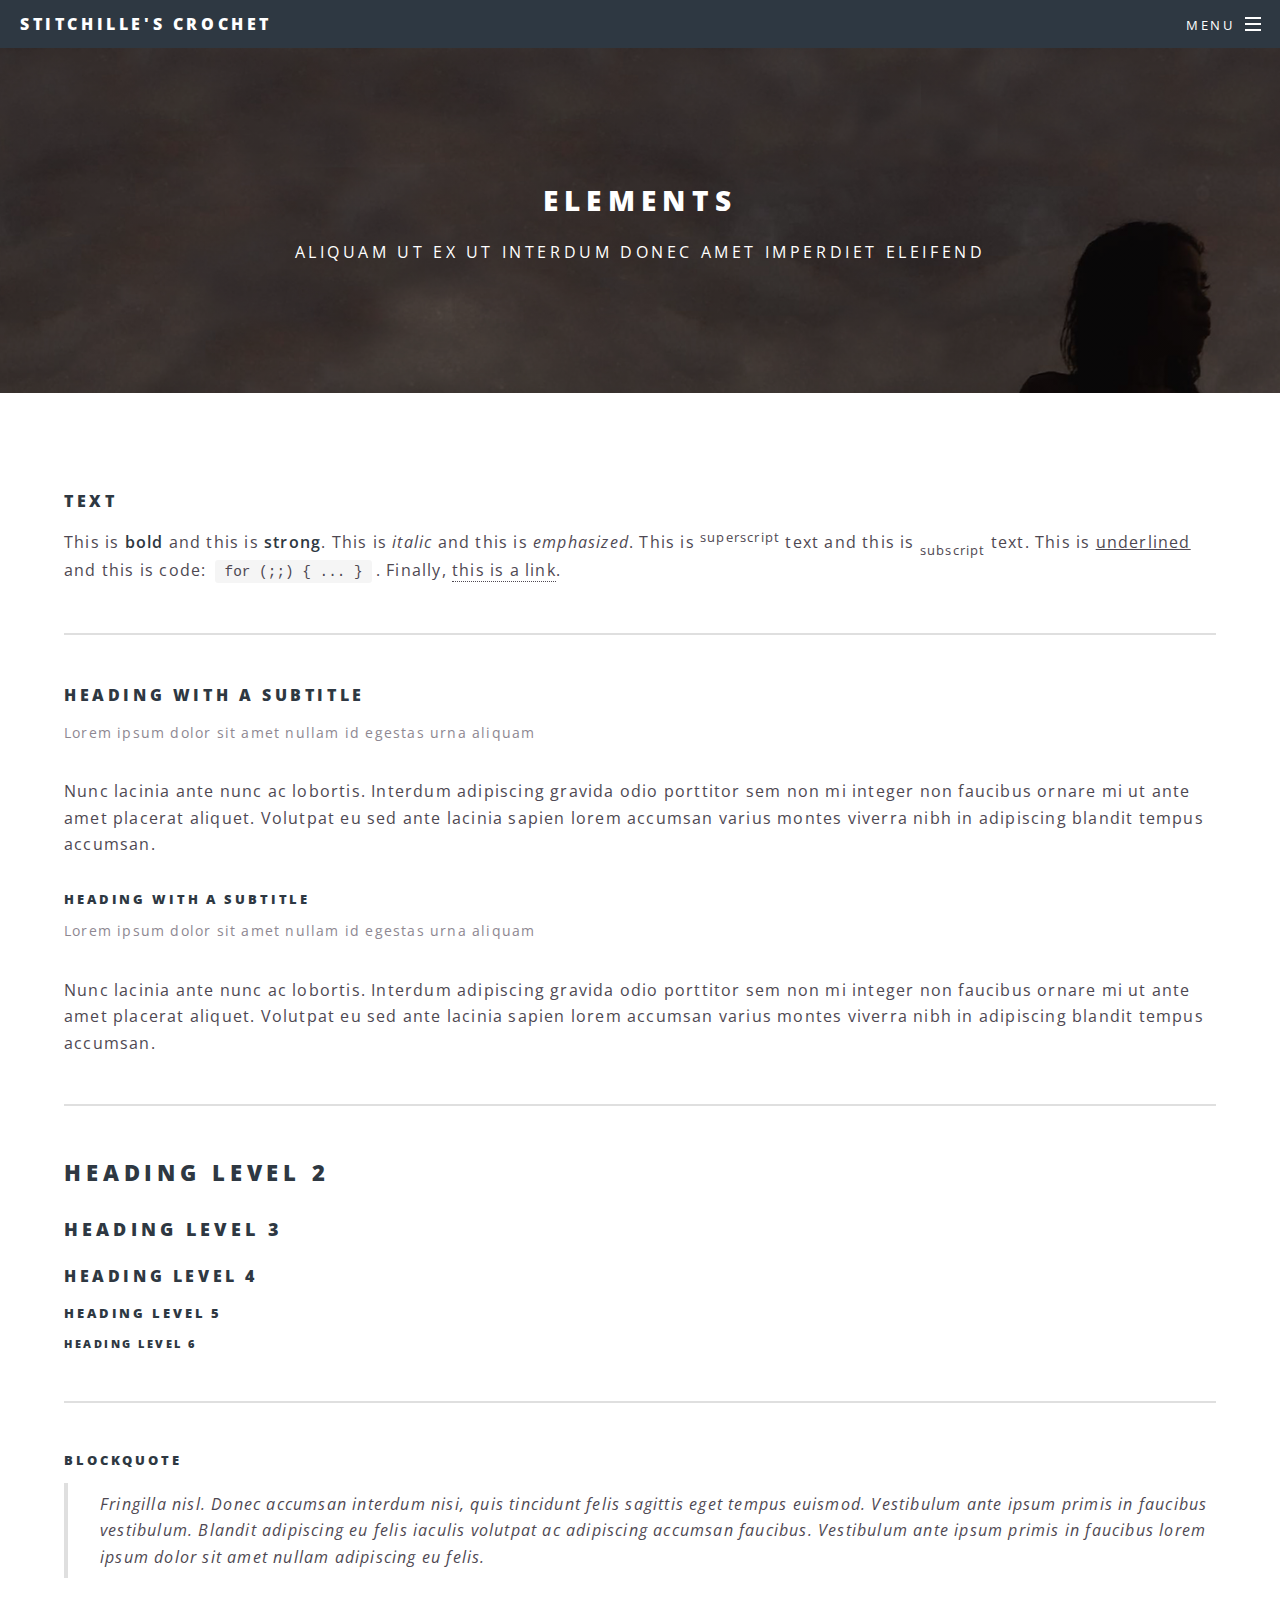
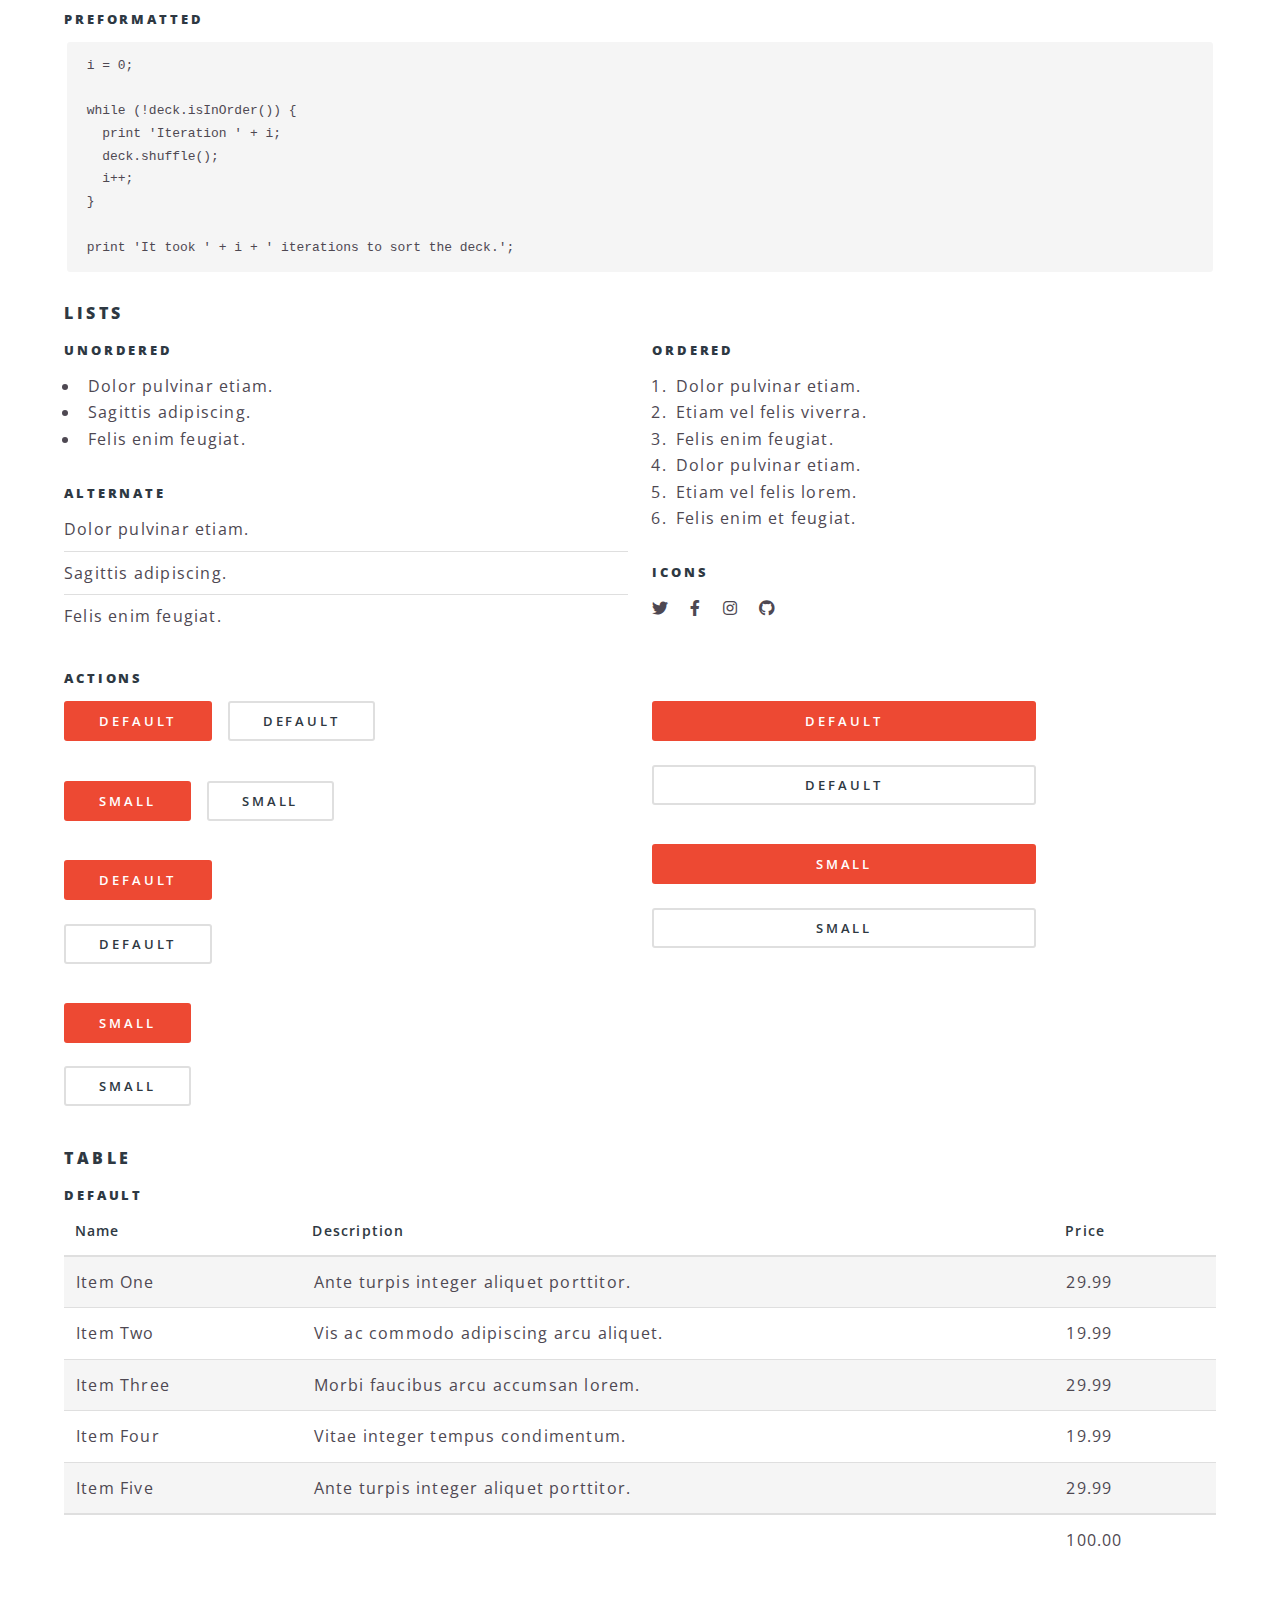
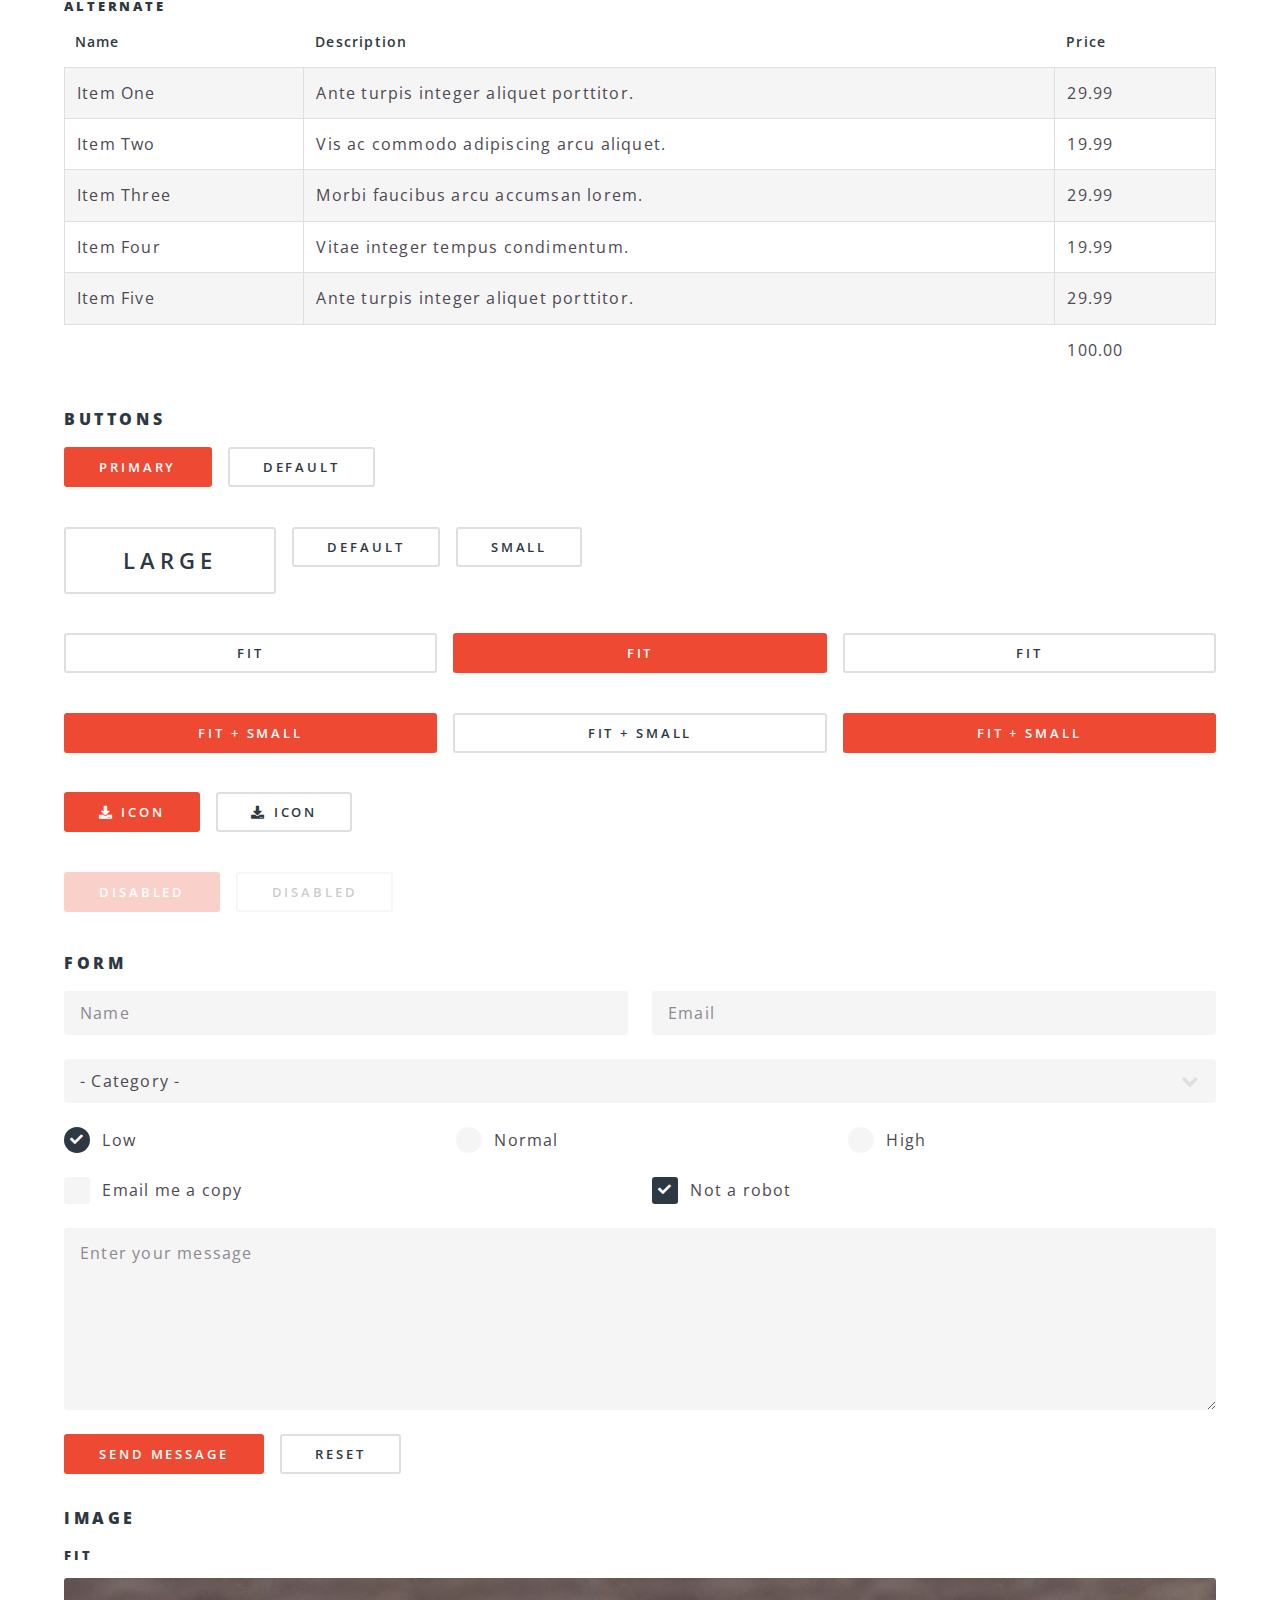
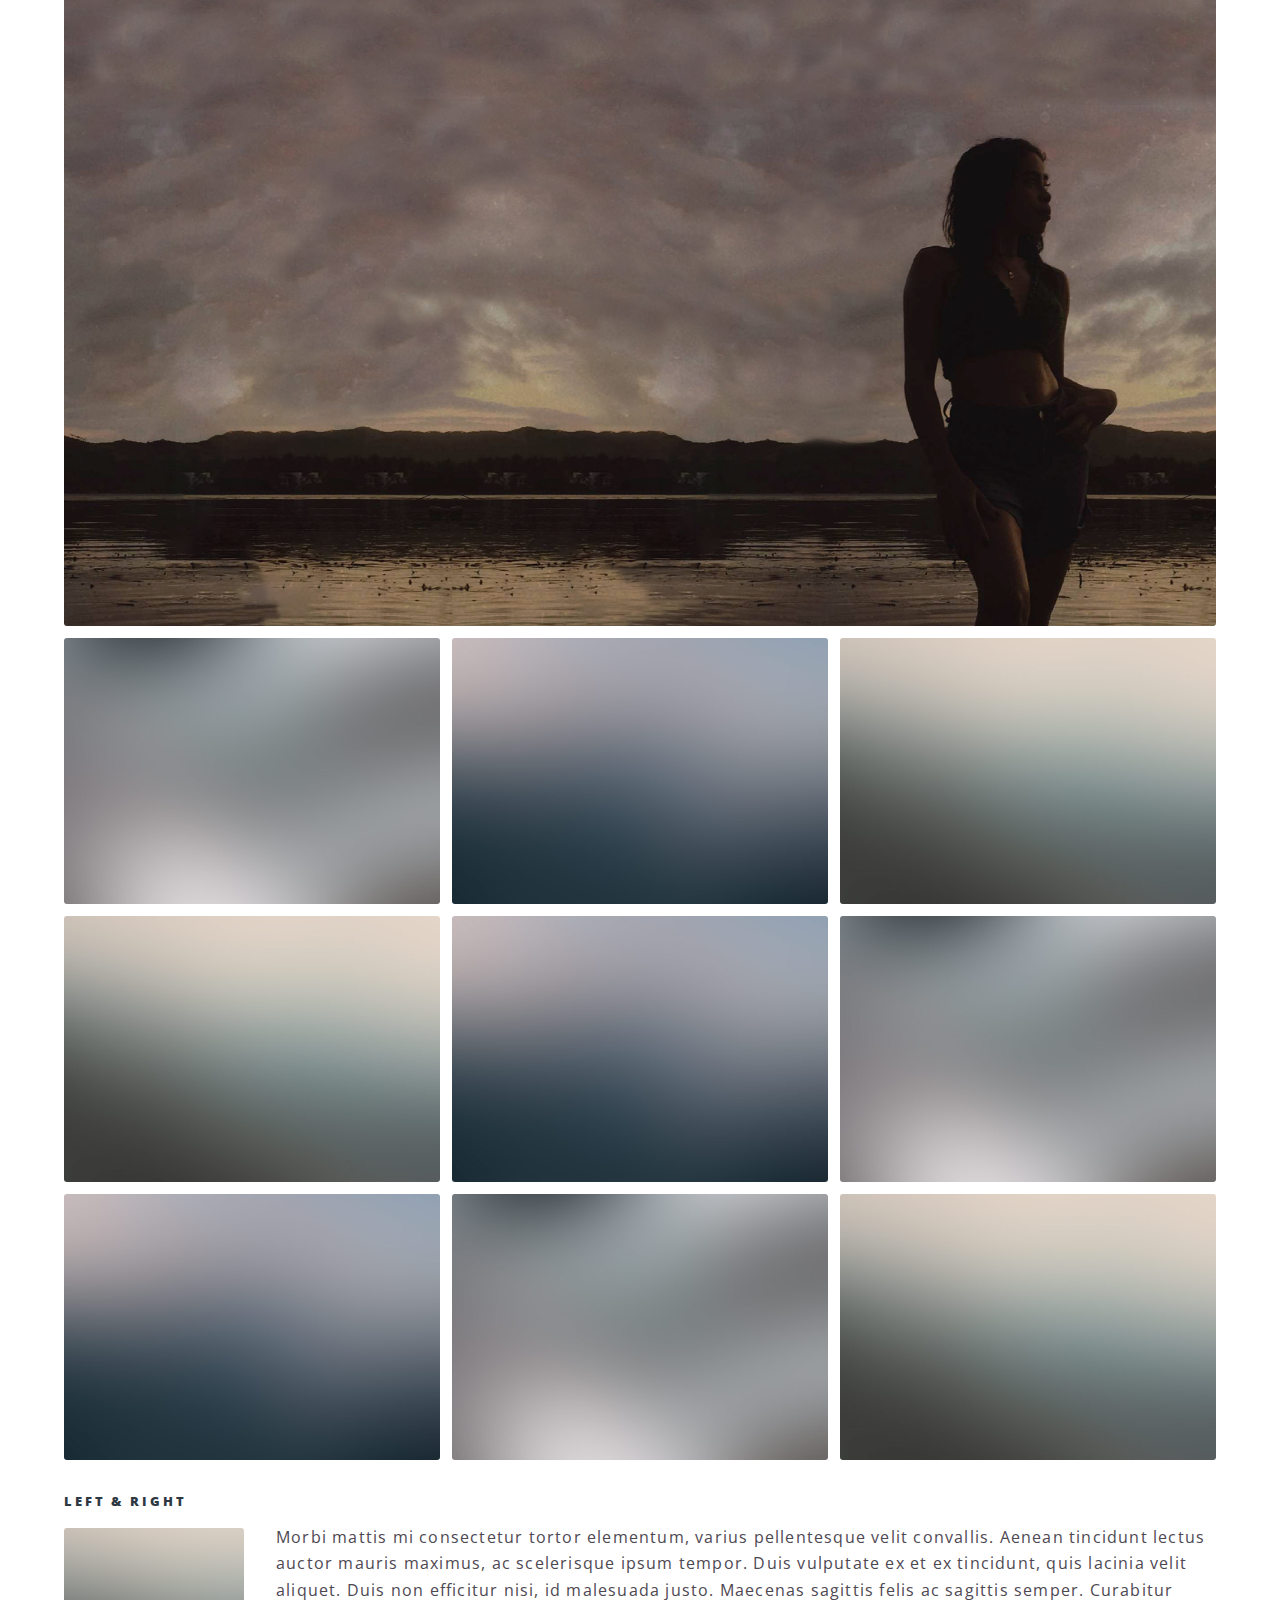
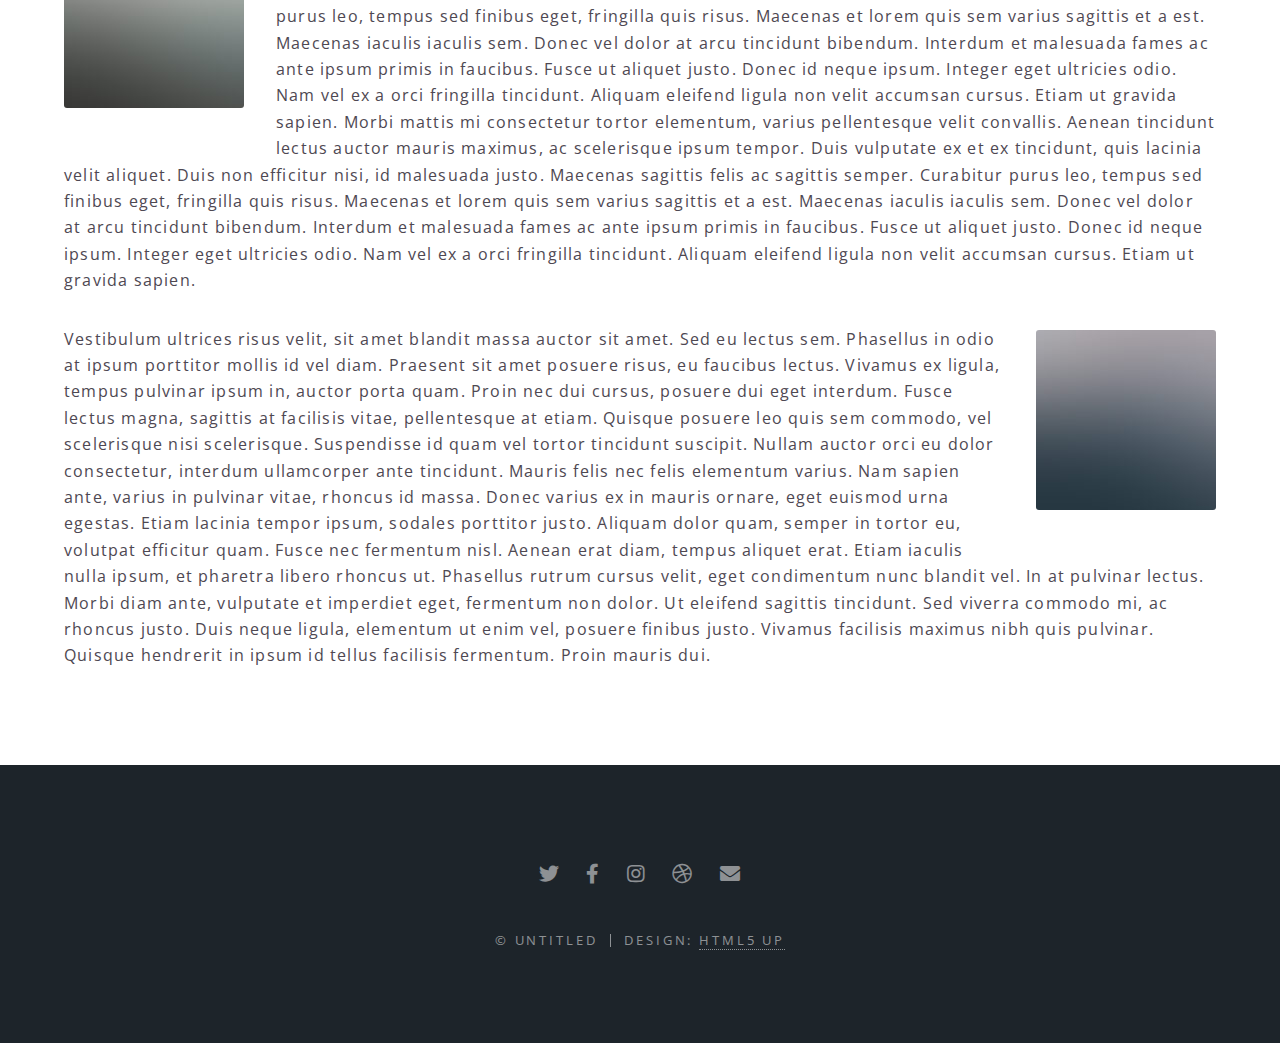
==== commit d94965cc: "changed background" ====
--- a/elements.html
+++ b/elements.html
@@ -6,7 +6,7 @@
 -->
 <html>
 	<head>
-		<title>Elements - Spectral by HTML5 UP</title>
+		<title>Stitchille's Crochet</title>
 		<meta charset="utf-8" />
 		<meta name="viewport" content="width=device-width, initial-scale=1, user-scalable=no" />
 		<link rel="stylesheet" href="assets/css/main.css" />
@@ -19,7 +19,7 @@
 
 				<!-- Header -->
 					<header id="header">
-						<h1><a href="index.html">Spectral</a></h1>
+						<h1><a href="index.html">Stitchille's Crochet</a></h1>
 						<nav id="nav">
 							<ul>
 								<li class="special">
--- a/assets/css/main.css
+++ b/assets/css/main.css
@@ -2817,7 +2817,7 @@
 		}
 
 		.wrapper.style1 {
-			background-color: #21b2a6;
+			background-color: #412222;
 			color: #c8ece9;
 		}
 
